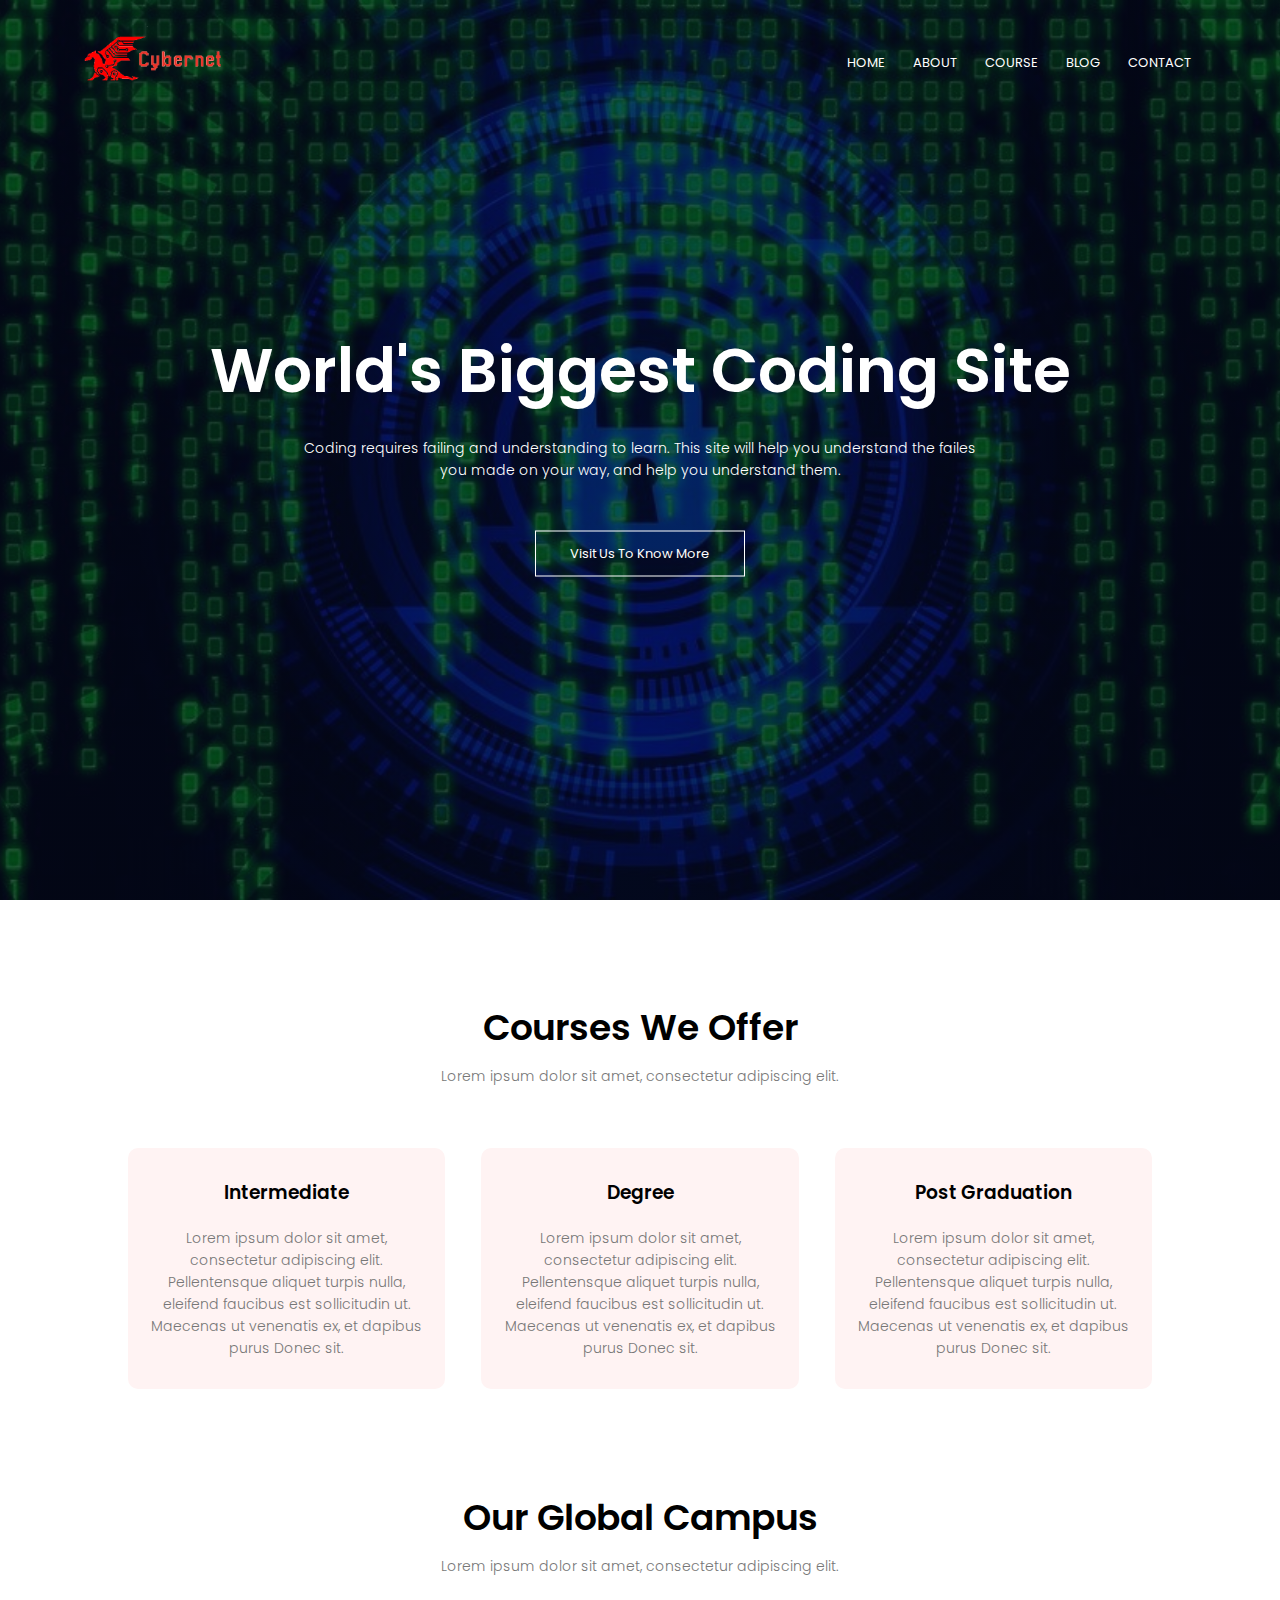
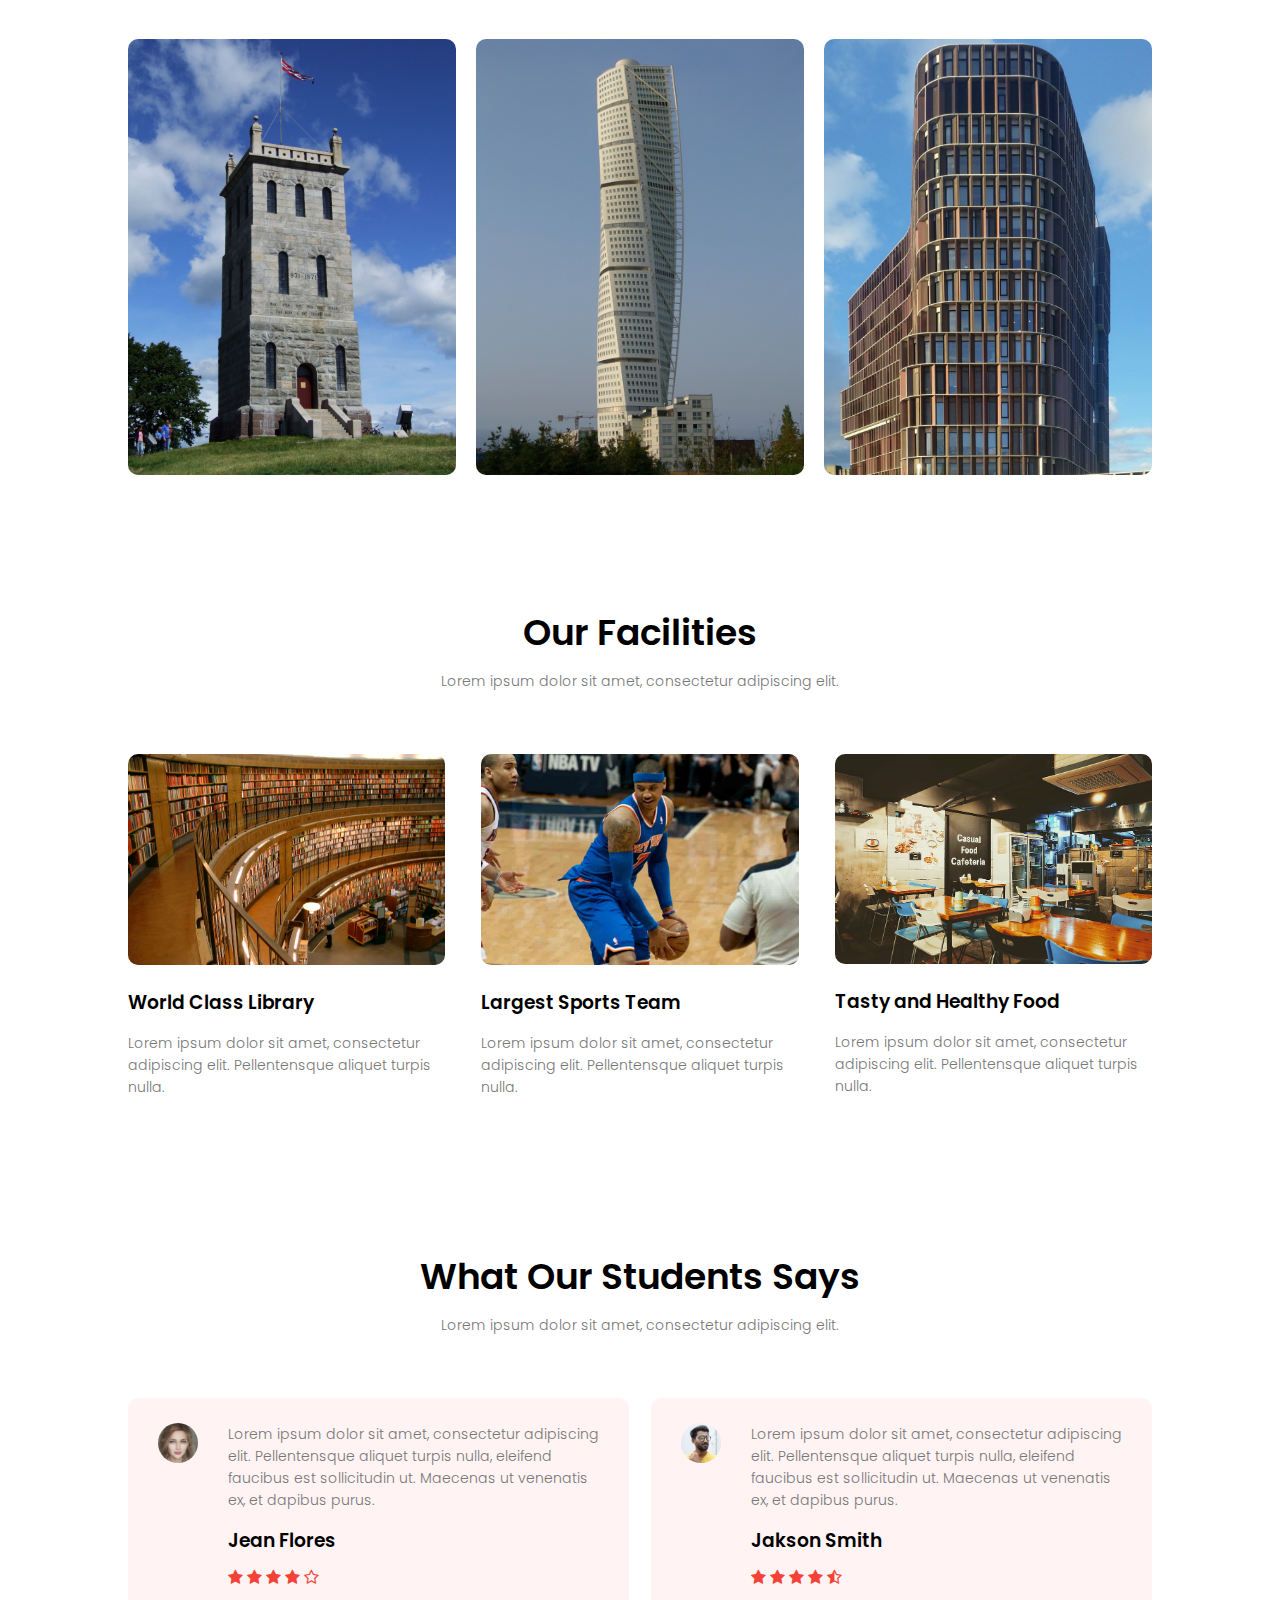
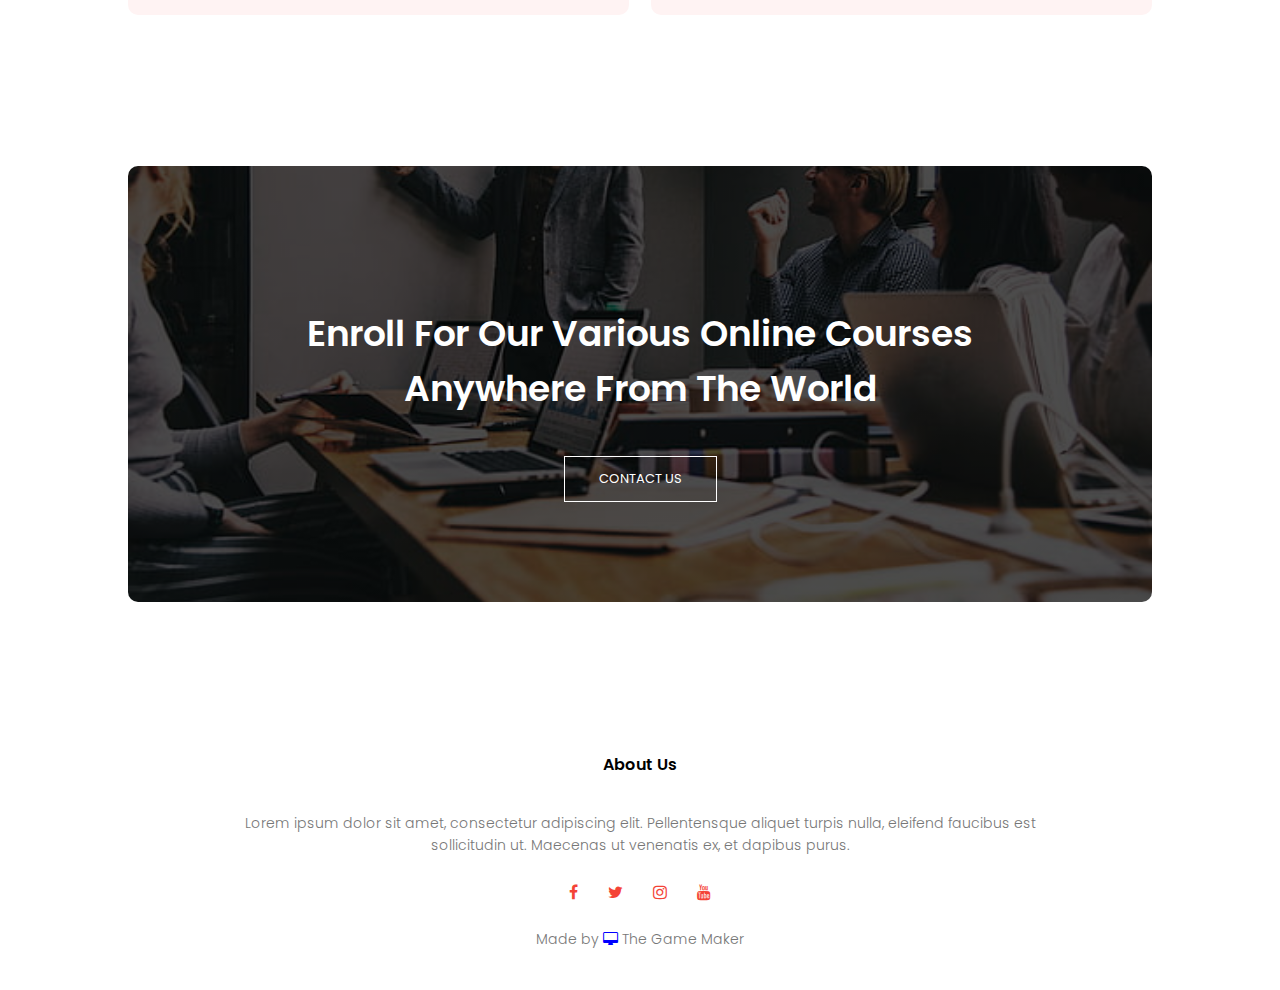
==== index.html @ de37dcbe "Fixes" ====
<!DOCTYPE html>
<html lang="en">

<head>
    <meta name="viewport" content="width=device-width, initial-scale">
    <title>Cybernet</title>
    <link rel="stylesheet" href="assets/style.css">
    <link rel="preconnect" href="https://fonts.googleapis.com">
    <link rel="preconnect" href="https://fonts.gstatic.com" crossorigin>
    <link href="https://fonts.googleapis.com/css2?family=Poppins:wght@100;200;300;400;600;700&display=swap"
        rel="stylesheet">
    <link rel="stylesheet" href="https://cdnjs.cloudflare.com/ajax/libs/font-awesome/4.7.0/css/font-awesome.min.css">

    <meta name="google-site-verification" content="vQoa-qwzJ4Zc7uTn6yufN2dGr791QMARdNW2H-4-LL0" />

    <link rel="shortcut icon" href="assets/pictures/dragon.png" type="image/x-icon">

    <meta charset="UTF-8">
    <meta name="keywords" content="HTML, CSS, Javascript">
    <meta name="author" content="xNoobplays123">
    <meta name="description"
        content="This is a Programming Website called Cybernet. This side is made by a tutorial, made by Easy Tutorials on Youtube">
</head>

<body>
    <div class="header">
        <nav>
            <a href="index.html"><img src="assets/pictures/cyberdragon.png" alt="Logo"></a>
            <div class="nav-links" id="navLinks">
                <i class="fa fa-times" onclick="hideMenu()"></i>
                <ul>
                    <li><a href="index.html">HOME</a></li>
                    <li><a href="about.html">ABOUT</a></li>
                    <li><a href="course.html">COURSE</a></li>
                    <li><a href="blog.html">BLOG</a></li>
                    <li><a href="contact.html">CONTACT</a></li>
                </ul>
            </div>
            <i class="fa fa-bars" onclick="showMenu()"></i>
        </nav>

        <div class="text-box">
            <h1>World's Biggest Coding Site</h1>
            <p>
                Coding requires failing and understanding to learn. This
                site will help you understand the failes <br> you made on your way, and
                help you understand them.
            </p>
            <a href="" class="hero-btn">Visit Us To Know More</a>
        </div>
    </div>

    <!---- Course  ---->

    <section class="course">
        <h1>Courses We Offer</h1>
        <p>Lorem ipsum dolor sit amet, consectetur adipiscing elit.</p>


        <div class="row">
            <div class="course-col">
                <h3>Intermediate</h3>
                <p>Lorem ipsum dolor sit amet, consectetur adipiscing elit.
                    Pellentensque aliquet turpis nulla, eleifend faucibus est
                    sollicitudin ut. Maecenas ut venenatis ex, et dapibus purus
                    Donec sit.</p>
            </div>
            <div class="course-col">
                <h3>Degree</h3>
                <p>Lorem ipsum dolor sit amet, consectetur adipiscing elit.
                    Pellentensque aliquet turpis nulla, eleifend faucibus est
                    sollicitudin ut. Maecenas ut venenatis ex, et dapibus purus
                    Donec sit.</p>
            </div>
            <div class="course-col">
                <h3>Post Graduation</h3>
                <p>Lorem ipsum dolor sit amet, consectetur adipiscing elit.
                    Pellentensque aliquet turpis nulla, eleifend faucibus est
                    sollicitudin ut. Maecenas ut venenatis ex, et dapibus purus
                    Donec sit.</p>
            </div>
        </div>
    </section>

    <!---- campus ---->

    <section class="campus">
        <h1>Our Global Campus</h1>
        <p>Lorem ipsum dolor sit amet, consectetur adipiscing elit.</p>

        <div class="row">
            <div class="campus-col">
                <img src="assets/pictures/norway_tower.png" alt="Tønsberg Fortress">
                <div class="layer">
                    <h3>NORWAY</h3>
                </div>
            </div>
            <div class="campus-col">
                <img src="assets/pictures/sweden_tower.jpg" alt="Turning Torso">
                <div class="layer">
                    <h3>SWEDEN</h3>
                </div>
            </div>
            <div class="campus-col">
                <img src="assets/pictures/denmark_tower.jpg" alt="High-Rise">
                <div class="layer">
                    <h3>DENMARK</h3>
                </div>
            </div>
        </div>

    </section>

    <!---- Facilities ---->

    <section class="facilities">
        <h1>Our Facilities</h1>
        <p>Lorem ipsum dolor sit amet, consectetur adipiscing elit.</p>

        <div class="row">
            <div class="facilities-col">
                <img src="assets/pictures/library.jpg" alt="A libary">
                <h3>World Class Library</h3>
                <p>Lorem ipsum dolor sit amet, consectetur adipiscing elit.
                    Pellentensque aliquet turpis nulla.</p>
            </div>
            <div class="facilities-col">
                <img src="assets/pictures/basketball.jpg" alt="Athletes playing basketball">
                <h3>Largest Sports Team</h3>
                <p>Lorem ipsum dolor sit amet, consectetur adipiscing elit.
                    Pellentensque aliquet turpis nulla.</p>
            </div>
            <div class="facilities-col">
                <img src="assets/pictures/cafeteria.jpg" alt="A cafeteria">
                <h3>Tasty and Healthy Food</h3>
                <p>Lorem ipsum dolor sit amet, consectetur adipiscing elit.
                    Pellentensque aliquet turpis nulla.</p>
            </div>
        </div>
    </section>

    <!---- Testimonials ---->

    <section class="testimonials">
        <h1>What Our Students Says</h1>
        <p>Lorem ipsum dolor sit amet, consectetur adipiscing elit.</p>

        <div class="row">
            <div class="testimonials-col">
                <img src="assets/pictures/user1.jpg" alt="A picture of Jean Flores">
                <div>
                    <p>Lorem ipsum dolor sit amet, consectetur adipiscing elit.
                        Pellentensque aliquet turpis nulla, eleifend faucibus est
                        sollicitudin ut. Maecenas ut venenatis ex, et dapibus purus.</p>
                    <h3>Jean Flores</h3>
                    <i class="fa fa-star"></i>
                    <i class="fa fa-star"></i>
                    <i class="fa fa-star"></i>
                    <i class="fa fa-star"></i>
                    <i class="fa fa-star-o"></i>
                </div>
            </div>
            <div class="testimonials-col">
                <img src="assets/pictures/user2.jpg" alt="A picture of Jakson Smith">
                <div>
                    <p>Lorem ipsum dolor sit amet, consectetur adipiscing elit.
                        Pellentensque aliquet turpis nulla, eleifend faucibus est
                        sollicitudin ut. Maecenas ut venenatis ex, et dapibus purus.</p>
                    <h3>Jakson Smith</h3>
                    <i class="fa fa-star"></i>
                    <i class="fa fa-star"></i>
                    <i class="fa fa-star"></i>
                    <i class="fa fa-star"></i>
                    <i class="fa fa-star-half-o"></i>
                </div>
            </div>
        </div>
    </section>

    <!---- Call To Action ---->

    <section class="cta">
        <h1>Enroll For Our Various Online Courses <br> Anywhere From The World</h1>
        <a href="" class="hero-btn">CONTACT US</a>
    </section>

    <!---- Footer ---->

    <section class="footer">
        <h4>About Us</h4>
        <p>Lorem ipsum dolor sit amet, consectetur adipiscing elit.
            Pellentensque aliquet turpis nulla, eleifend faucibus est <br>
            sollicitudin ut. Maecenas ut venenatis ex, et dapibus purus.</p>
        <div class="icons">
            <i class="fa fa-facebook"></i>
            <i class="fa fa-twitter"></i>
            <i class="fa fa-instagram"></i>
            <i class="fa fa-youtube"></i>
        </div>
        <p>Made by <i class="fa fa-desktop"></i> The Game Maker</p>
    </section>

    <!---- Javascript for Toggle Menu ---->
    <script>

        var navLinks = document.getElementById("navLinks");

        function showMenu() {
            navLinks.style.right = "0";
        }
        function hideMenu() {
            navLinks.style.right = "-200px";
        }

    </script>

</body>

</html>
---- assets/style.css ----
*{
    margin: 0;
    padding: 0;
    font-family: 'Poppins', sans-serif;
}
.header{
    min-height: 100vh;
    width: 100%;
    background-image: linear-gradient(rgba(4,9,30,0.7),rgba(4,9,30,0.7)),url(pictures/cybernetwork.jpg);
    background-position: center;
    background-size: cover;
    position: relative;
}

nav{
    display: flex;
    padding: 2% 6%;
    justify-content: space-between;
    align-items: center;
}
nav img {
    width: 150px;
}
.nav-links{
    flex: 1;
    text-align: right;
}
.nav-links ul li {
    list-style: none;
    display: inline-block;
    padding: 8px 12px;
    position: relative;
}
.nav-links ul li a{
    color: #fff;
    text-decoration: none;
    font-size: 13px;
}
.nav-links ul li::after{
    content: '';
    width: 0%;
    height: 2px;
    background: #f44336;
    display: block;
    margin: auto;
    transition: 0.5s;
}
.nav-links ul li:hover::after{
    width: 100%;
}
.text-box{
    width: 90%;
    color: #fff;
    position: absolute;
    top: 50%;
    left: 50%;
    transform: translate(-50%,-50%);
    text-align: center;
}
.text-box h1{
    font-size: 62px;
}
.text-box p{
    margin: 10px 0 40px;
    font-size: 14px;
    color: #fff;
}
.hero-btn{
    display: inline-block;
    text-decoration: none;
    color: #fff;
    border: 1px solid #fff;
    padding: 12px 34px;
    font-size: 13px;
    background: transparent;
    position: relative;
    cursor: pointer;
}
.hero-btn:hover{
    border: 1px solid #f44336;
    background: #f44336;
    transition: 1s;
}

nav .fa{
    display: none;
}

@media(max-width: 700px){
    .text-box h1{
        font-size: 20px;
    }
    .nav-links ul li{
        display: block;
    }
    .nav-links{
        position: fixed;
        background: #f44336;
        height: 100vh;
        width: 200px;
        top: 0;
        right: -200px;
        text-align: left;
        z-index: 2;
        transition: 1s;
    }
    nav .fa{
        display: block;
        color: #fff;
        margin: 10px;
        font-size: 22px;
        cursor: pointer;
    }
    .nav-links ul{
        padding: 30px;
    }
}

/*----- course -----*/

.course{
    width: 80%;
    margin: auto;
    text-align: center;
    padding-top: 100px;
}
h1{
    font-size: 36px;
    font-weight: 600;
}
p{
    color: #777;
    font-size: 14px;
    font-weight: 300;
    line-height: 22px;
    padding: 10px;
}

.row{
    margin-top: 5%;
    display: flex;
    justify-content: space-between;
}
.course-col{
    flex-basis: 31%;
    background: #fff3f3;
    border-radius: 10px;
    margin-bottom: 5%;
    padding: 20px 12px;
    box-sizing: border-box;
    transition: 0.5s;
}
h3{
    text-align: center;
    font-weight: 600;
    margin: 10px 0;
}
.course-col:hover{
    box-shadow: 0 0 20px 0px rgba(0,0,0,0.2);
}

@media(max-width: 700px) {
    .row{
        flex-direction: column;
    }
}

/* ------ campus ------ */

.campus{
    width: 80%;
    margin: auto;
    text-align: center;
    padding-top: 50px;
}
.campus-col{
    flex-basis: 32%;
    border-radius: 10px;
    margin-bottom: 30px;
    position: relative;
    overflow: hidden;
}
.campus-col img{
    width: 100%;
    display: block;
}
.layer{
    background: transparent;
    height: 100%;
    width: 100%;
    position: absolute;
    top: 0;
    left: 0;
    transition: 0.5s;
}
.layer:hover{
    background: rgba(226,0,0,0.7);
}
.layer h3{
    width: 100%;
    font-weight: 500;
    color: #fff;
    font-size: 26px;
    bottom: 0;
    left: 50%;
    transform: translateX(-50%);
    position: absolute;
    opacity: 0;
    transition: 0.5s;
}
.layer:hover h3{
    bottom: 49%;
    opacity: 1;
}

/* ------ facilities ------ */

.facilities{
    width: 80%;
    margin: auto;
    text-align: center;
    padding-top: 100px;
}
.facilities-col{
    flex-basis: 31%;
    border-radius: 10px;
    margin-bottom: 5%;
    text-align: left;
}
.facilities-col img{
    width: 100%;
    border-radius: 10px;
}
.facilities-col p{
    padding: 0;
}
.facilities-col h3{
    margin-top: 16px;
    margin-bottom: 15px;
    text-align: left;
}

/* ------ testimonials ------*/

.testimonials{
    width: 80%;
    margin: auto;
    padding-top: 100px;
    text-align: center;
}
.testimonials-col{
    flex-basis: 44%;
    border-radius: 10px;
    margin-bottom: 5%;
    text-align: left;
    background: #fff3f3;
    padding: 25px;
    cursor: pointer;
    display: flex;
}
.testimonials-col img{
    height: 40px;
    margin-left: 5px;
    margin-right: 30px;
    border-radius: 50%;
}
.testimonials-col p{
    padding: 0;
}
.testimonials-col h3{
    margin-top: 15px;
    text-align: left;
}
.testimonials-col .fa{
    color: #f44336 ;
}
@media(max-width: 700px){
    .testimonials-col img{
        margin-left: 0px;
        margin-right: 15px;
    }
}

/* ------ call to action ------*/

.cta{
    margin: 100px auto;
    width: 80%;
    background-image: linear-gradient(rgba(0,0,0,0.7),rgba(0,0,0,0.7)),url(pictures/banner.jpg);
    background-position: center;
    background-size: cover;
    border-radius: 10px;
    text-align: center;
    padding: 100px 0;
}

.cta h1{
    color: #fff;
    margin: 40px;
    padding: 0;
}

@media(max-width: 700px){
    .cta h1{
        font-size: 24px;
    }
}

/* ------ footer ------*/

.footer{
    width: 100%;
    text-align: center;
    padding: 30px 0;
}

.footer h4{
    margin-bottom: 25px;
    margin-top: 20px;
    font-weight: 600;
}
.icons .fa{
    color: #f44336;
    margin: 0 13px;
    cursor: pointer;
    padding: 18px 0;
}
.fa-desktop{
    color: blue;
}

/* ------ about us page ------*/

.sub-header{
    height: 50vh;
    width: 100%;
    background-image: linear-gradient(rgba(4,9,30,0.7),rgba(4,9,30,0.7)),url(pictures/internet.png);
    background-position: center;
    background-size: cover;
    text-align: center;
    color: #fff;
}
.sub-header h1{
    margin-top: 100px;
}

.about-us{
    width: 80%;
    margin: auto;
    padding-top: 80px;
    padding-bottom: 50px;
}

.about-col{
    flex-basis: 48%;
    padding: 30px 2px;
}
.about-col img{
    width: 100%;
}

.about-col h1{
    padding-top: 0;
}
.about-col p{
    padding: 15px 0 25px;
}
.red-btn{
    border: 1px solid #f44336;
    background: transparent;
    color: #f44336;

}
.red-btn:hover{
    color: #fff;
}

/* ------ blog-content ------*/

.blog-content{
    width: 80%;
    margin: auto;
    padding: 60px 0;
}
.blog-left{
    flex-basis: 65%;
}
.blog-left img{
    width: 100%;
}
.blog-left h2{
    color: #222;
    font-weight: 600;
    margin: 30px 0;
}
.blog-left p{
    color: #999;
    padding: 0;
}


.blog-right{
    flex-basis: 32%;
}
.blog-right h3{
    background: #f44336;
    color: #fff;
    padding: 7px 0;
    font-size: 16px;
    margin-bottom: 20px;
}
.blog-right div{
    display: flex;
    align-content: center;
    justify-content: space-between;
    color: #555;
    padding: 8px;
    box-sizing: border-box;
}

.comment-box{
    border: 1px solid #ccc;
    margin: 50px 0;
    padding: 10px 20px;
}
.comment-box h3{
    text-align: left;
}
.comment-form input, .comment-form textarea{
    width: 100%;
    padding: 10px;
    margin: 15px 0;
    box-sizing: border-box;
    border: none;
    outline: none;
    background: #f0f0f0;
}

.comment-form button{
    margin: 10px 0;
}

@media(max-width:700px){
    .sub-header h1{
        font-size: 24px;
    }
}

/*------ Contact Us Page ------*/

.location{
    width: 80%;
    margin: auto;
    padding: 80px 0;
}
.location iframe{
    width: 100%;
}
.contact-us{
    width: 80%;
    margin: auto;
}
.contact-col{
    flex-basis: 48%;
    margin-bottom: 30px;
}
.contact-col div{
    display: flex;
    align-items: center;
    margin-bottom: 40px;
}
.contact-col div .fa{
    font-size: 28px;
    color: #f44336;
    margin: 10px;
    margin-right: 30px;
}
.contact-col div p{
    padding: 0;
}
.contact-col div h5{
    font-size: 20px;
    margin-bottom: 5px;
    color: #555;
    font-weight: 400;
}
.contact-col input, .contact-col textarea{
    width: 100%;
    padding: 15px;
    margin-bottom: 17px;
    outline: none;
    border: 1px solid #ccc;
    box-sizing: border-box;
}
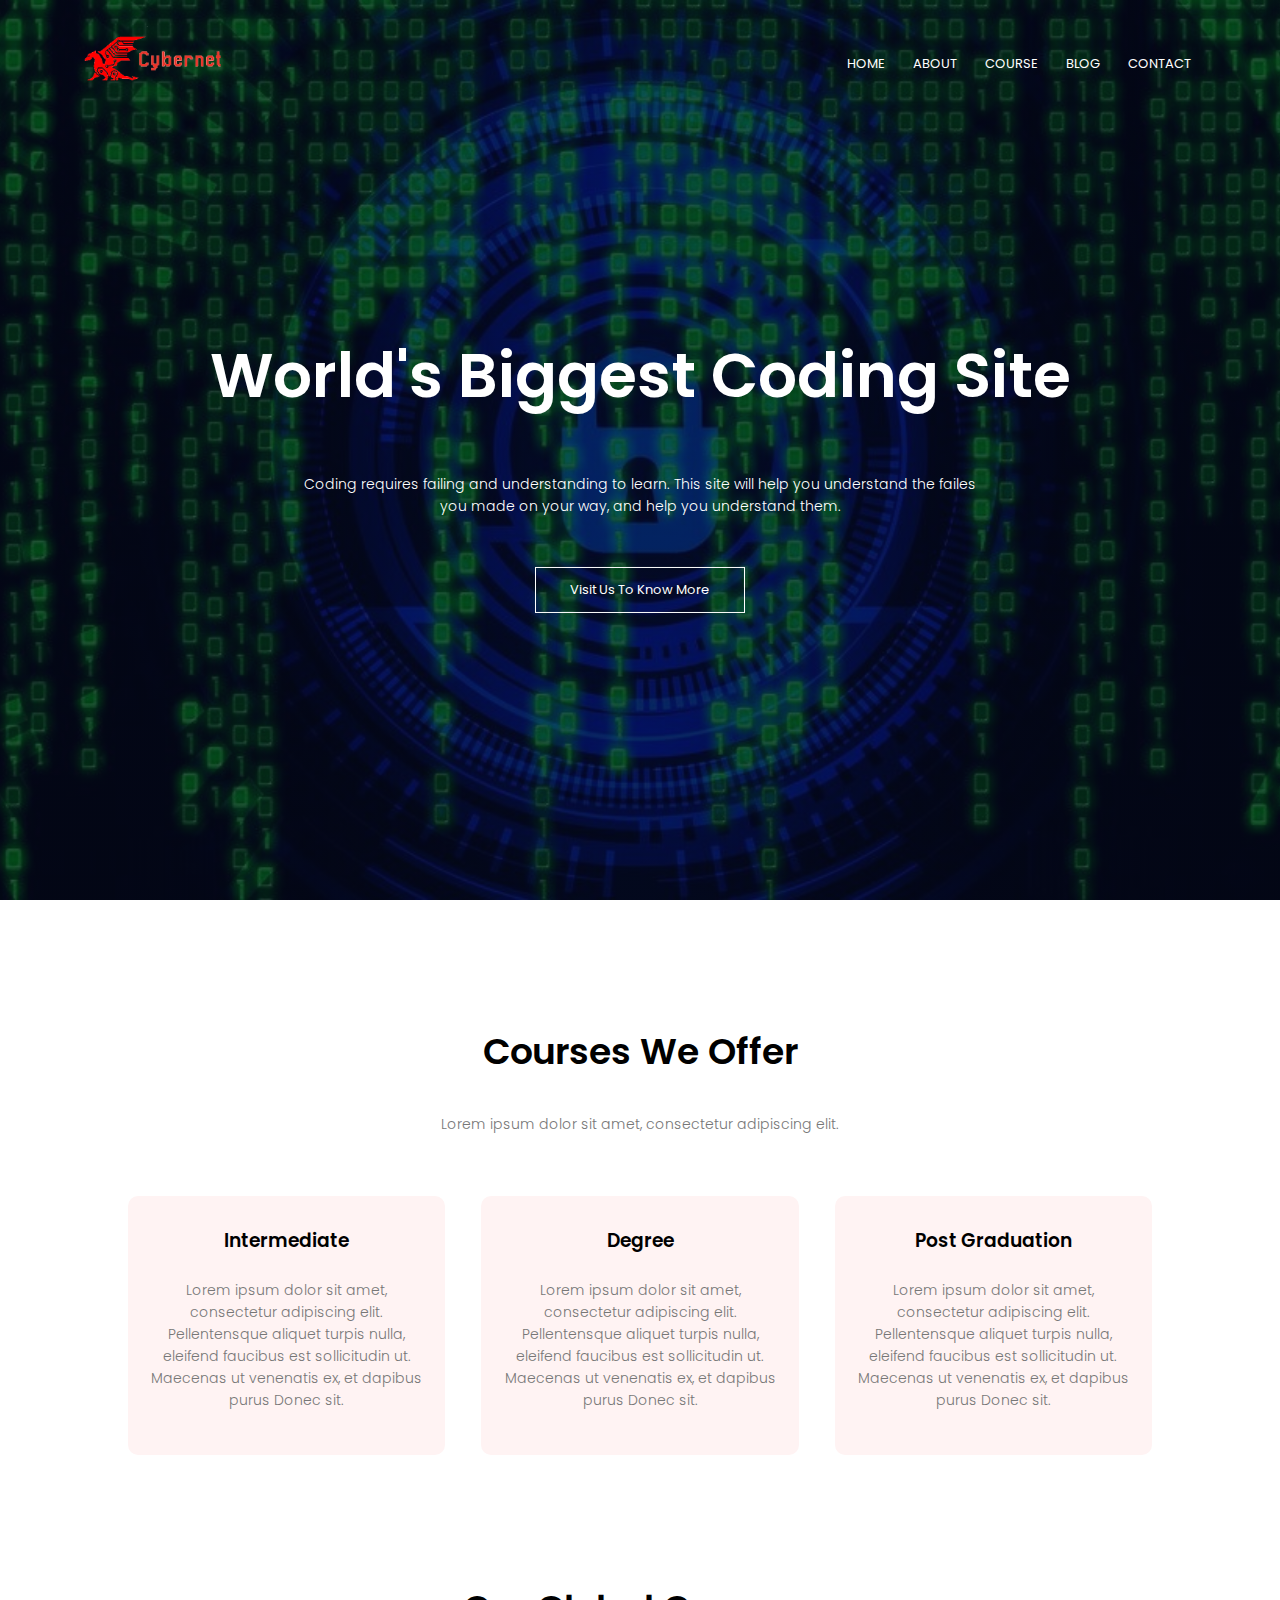
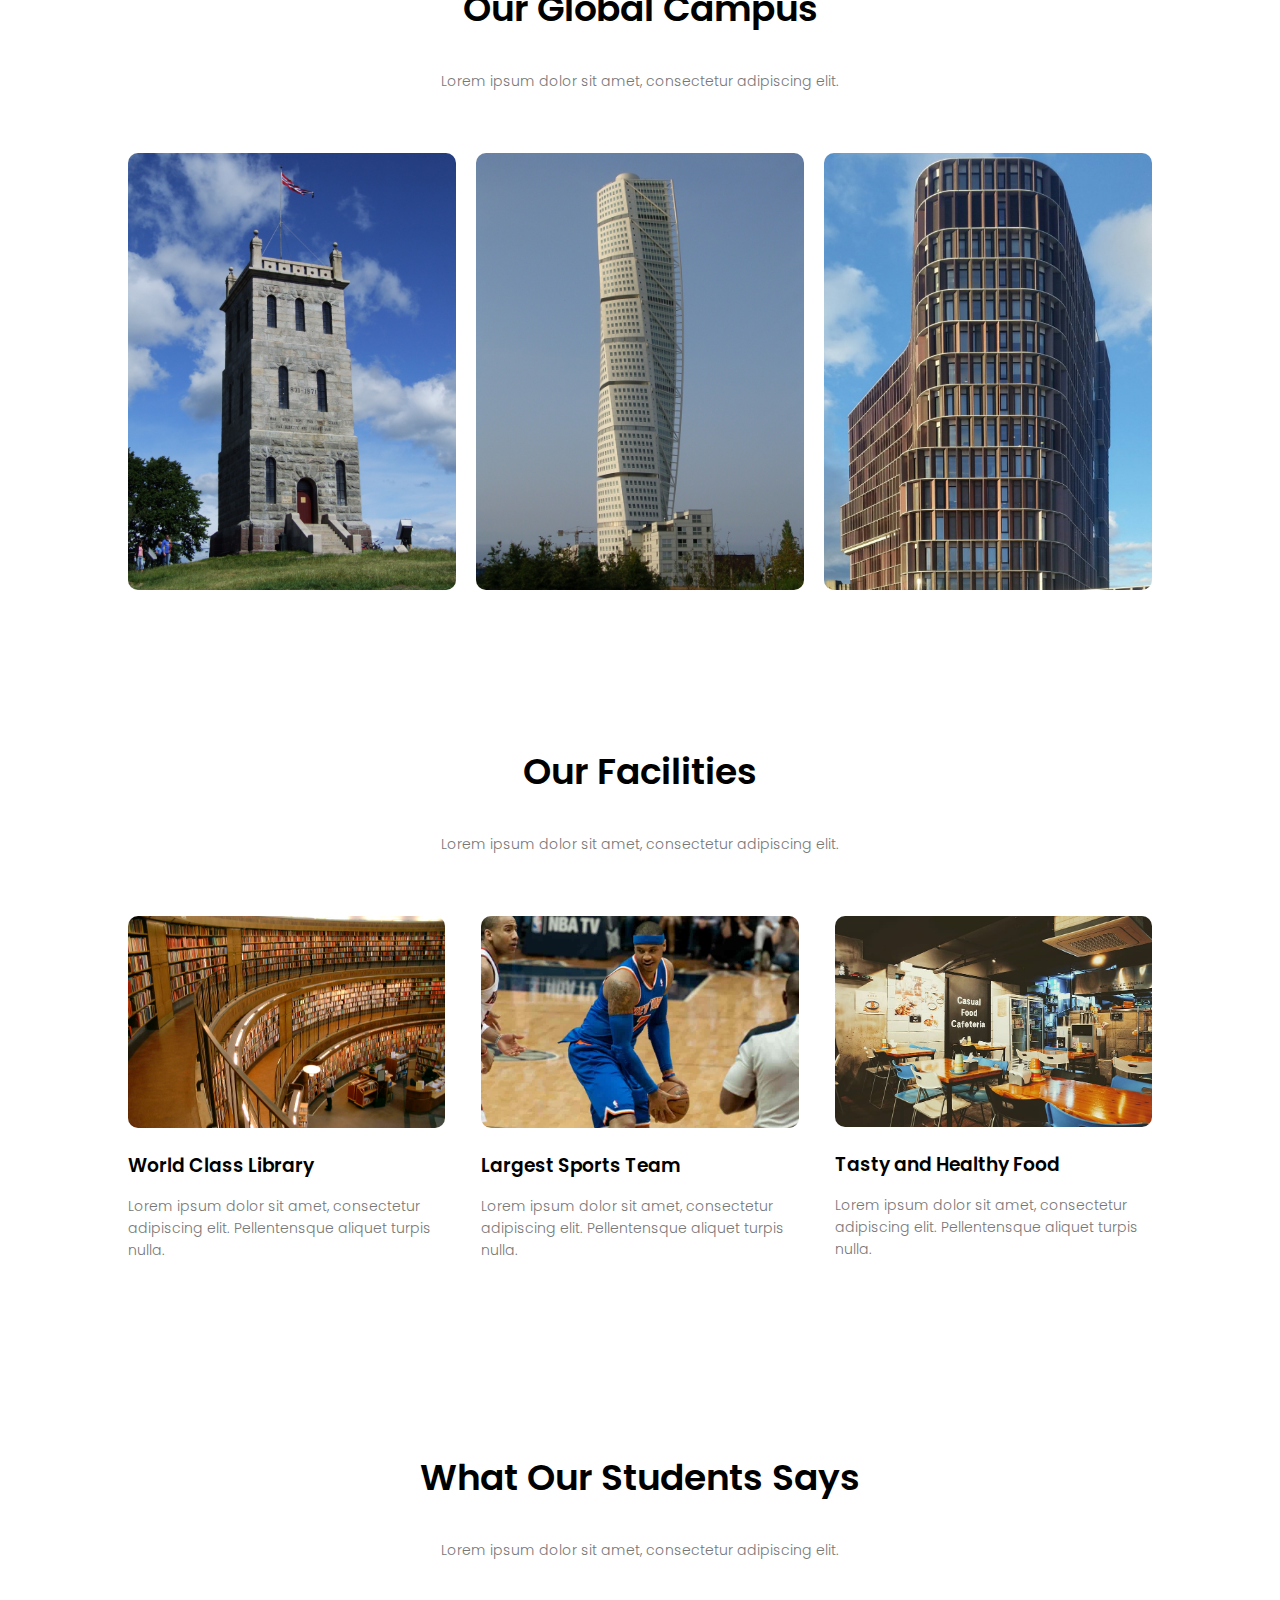
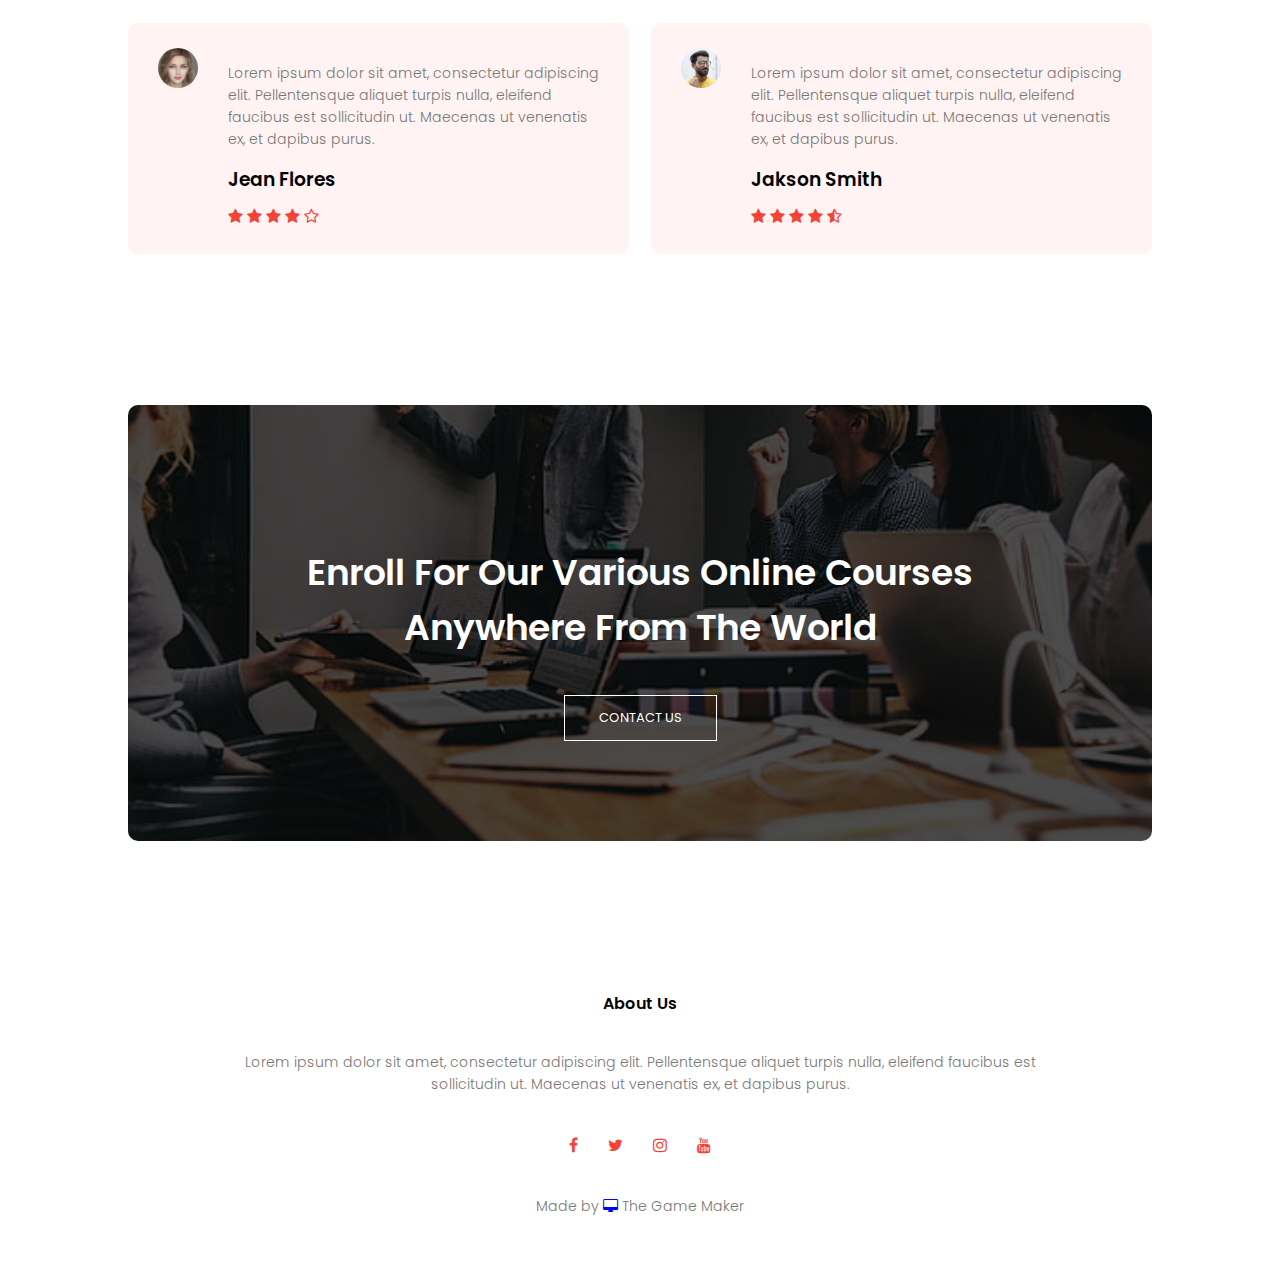
==== commit f51c9692: "Fixes" ====
--- a/index.html
+++ b/index.html
@@ -2,9 +2,12 @@
 <html lang="en">
 
 <head>
+    <meta charset="UTF-8">
     <meta name="viewport" content="width=device-width, initial-scale">
+
     <title>Cybernet</title>
     <link rel="stylesheet" href="assets/style.css">
+    
     <link rel="preconnect" href="https://fonts.googleapis.com">
     <link rel="preconnect" href="https://fonts.gstatic.com" crossorigin>
     <link href="https://fonts.googleapis.com/css2?family=Poppins:wght@100;200;300;400;600;700&display=swap"
@@ -50,7 +53,7 @@
         </div>
     </div>
 
-    <!---- Course  ---->
+    <!-- Course  -->
 
     <section class="course">
         <h1>Courses We Offer</h1>
@@ -82,7 +85,7 @@
         </div>
     </section>
 
-    <!---- campus ---->
+    <!-- campus -->
 
     <section class="campus">
         <h1>Our Global Campus</h1>
@@ -111,7 +114,7 @@
 
     </section>
 
-    <!---- Facilities ---->
+    <!-- Facilities -->
 
     <section class="facilities">
         <h1>Our Facilities</h1>
@@ -139,7 +142,7 @@
         </div>
     </section>
 
-    <!---- Testimonials ---->
+    <!-- Testimonials -->
 
     <section class="testimonials">
         <h1>What Our Students Says</h1>
@@ -177,14 +180,14 @@
         </div>
     </section>
 
-    <!---- Call To Action ---->
+    <!-- Call To Action -->
 
     <section class="cta">
         <h1>Enroll For Our Various Online Courses <br> Anywhere From The World</h1>
         <a href="" class="hero-btn">CONTACT US</a>
     </section>
 
-    <!---- Footer ---->
+    <!-- Footer -->
 
     <section class="footer">
         <h4>About Us</h4>
@@ -200,7 +203,7 @@
         <p>Made by <i class="fa fa-desktop"></i> The Game Maker</p>
     </section>
 
-    <!---- Javascript for Toggle Menu ---->
+    <!-- Javascript for Toggle Menu -->
     <script>
 
         var navLinks = document.getElementById("navLinks");
--- a/assets/style.css
+++ b/assets/style.css
@@ -1,9 +1,9 @@
-*{
+body {
     margin: 0;
     padding: 0;
     font-family: 'Poppins', sans-serif;
 }
-.header{
+.header{    
     min-height: 100vh;
     width: 100%;
     background-image: linear-gradient(rgba(4,9,30,0.7),rgba(4,9,30,0.7)),url(pictures/cybernetwork.jpg);
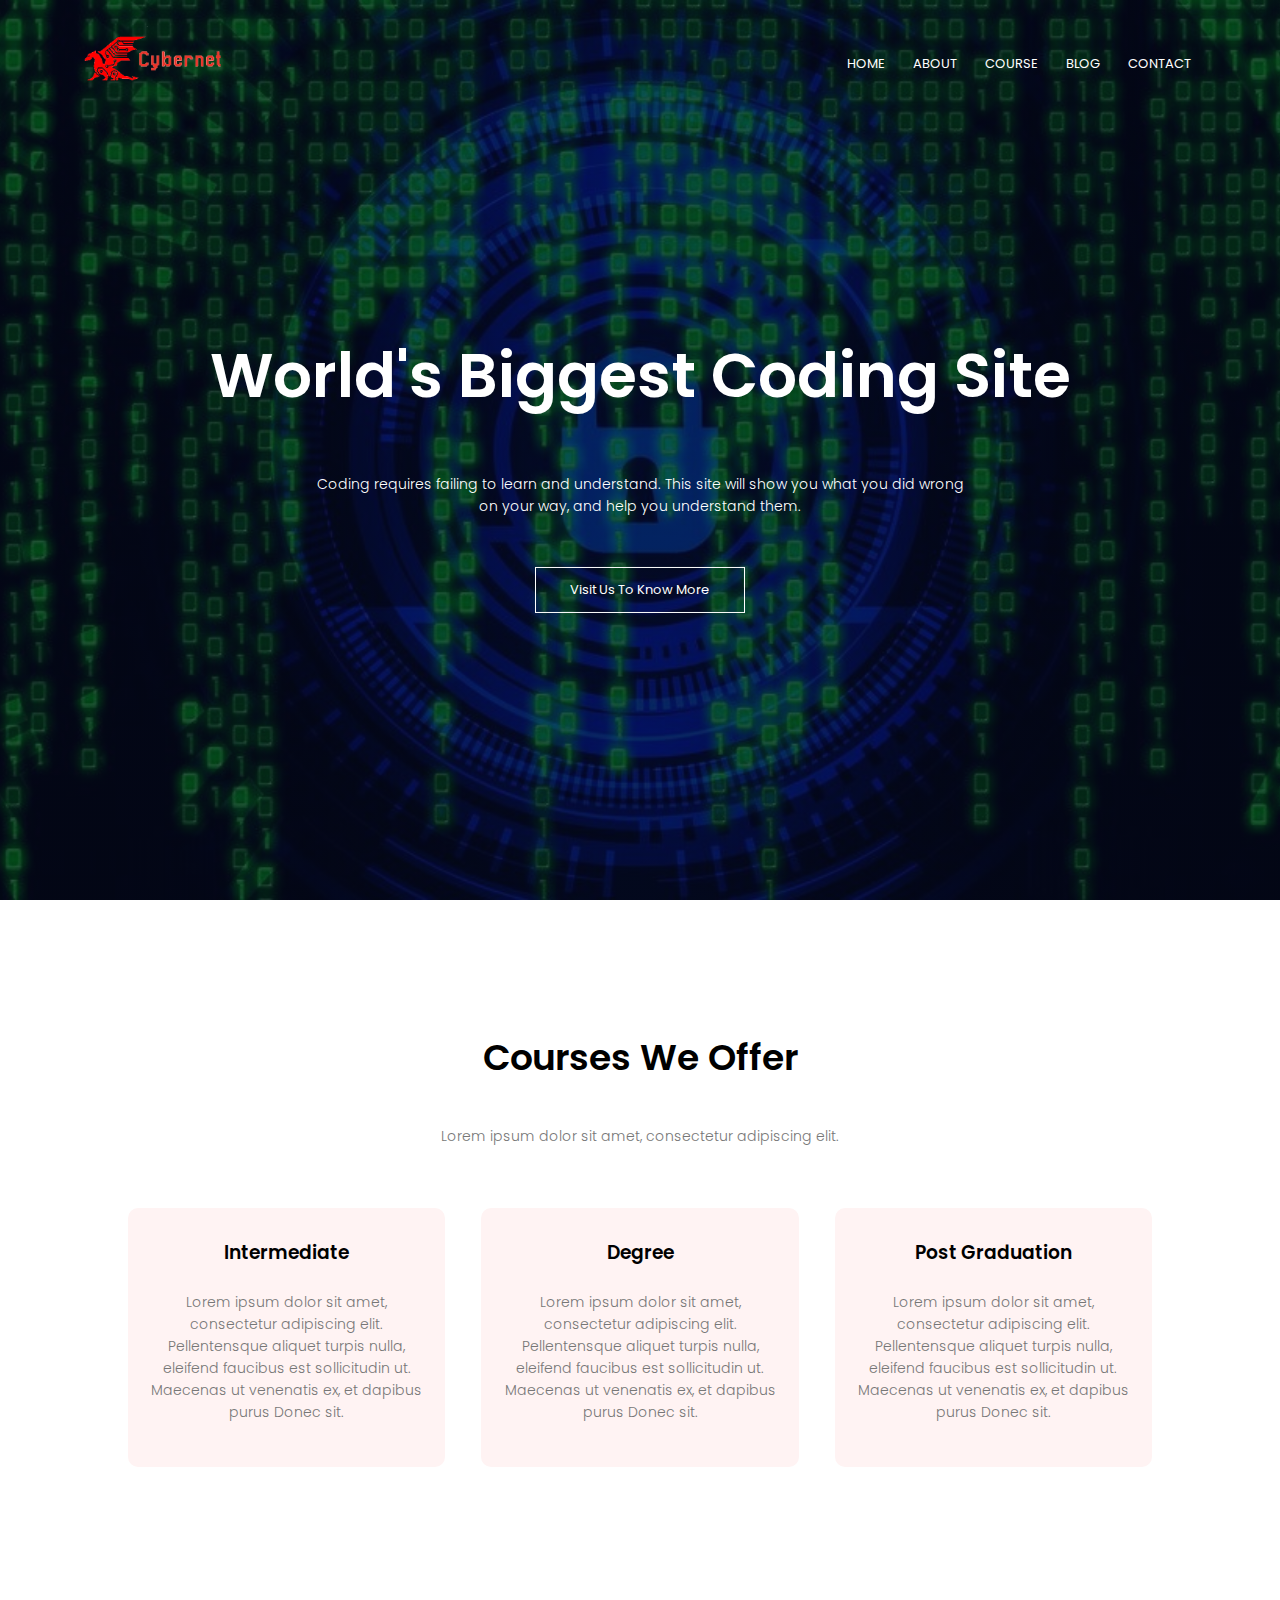
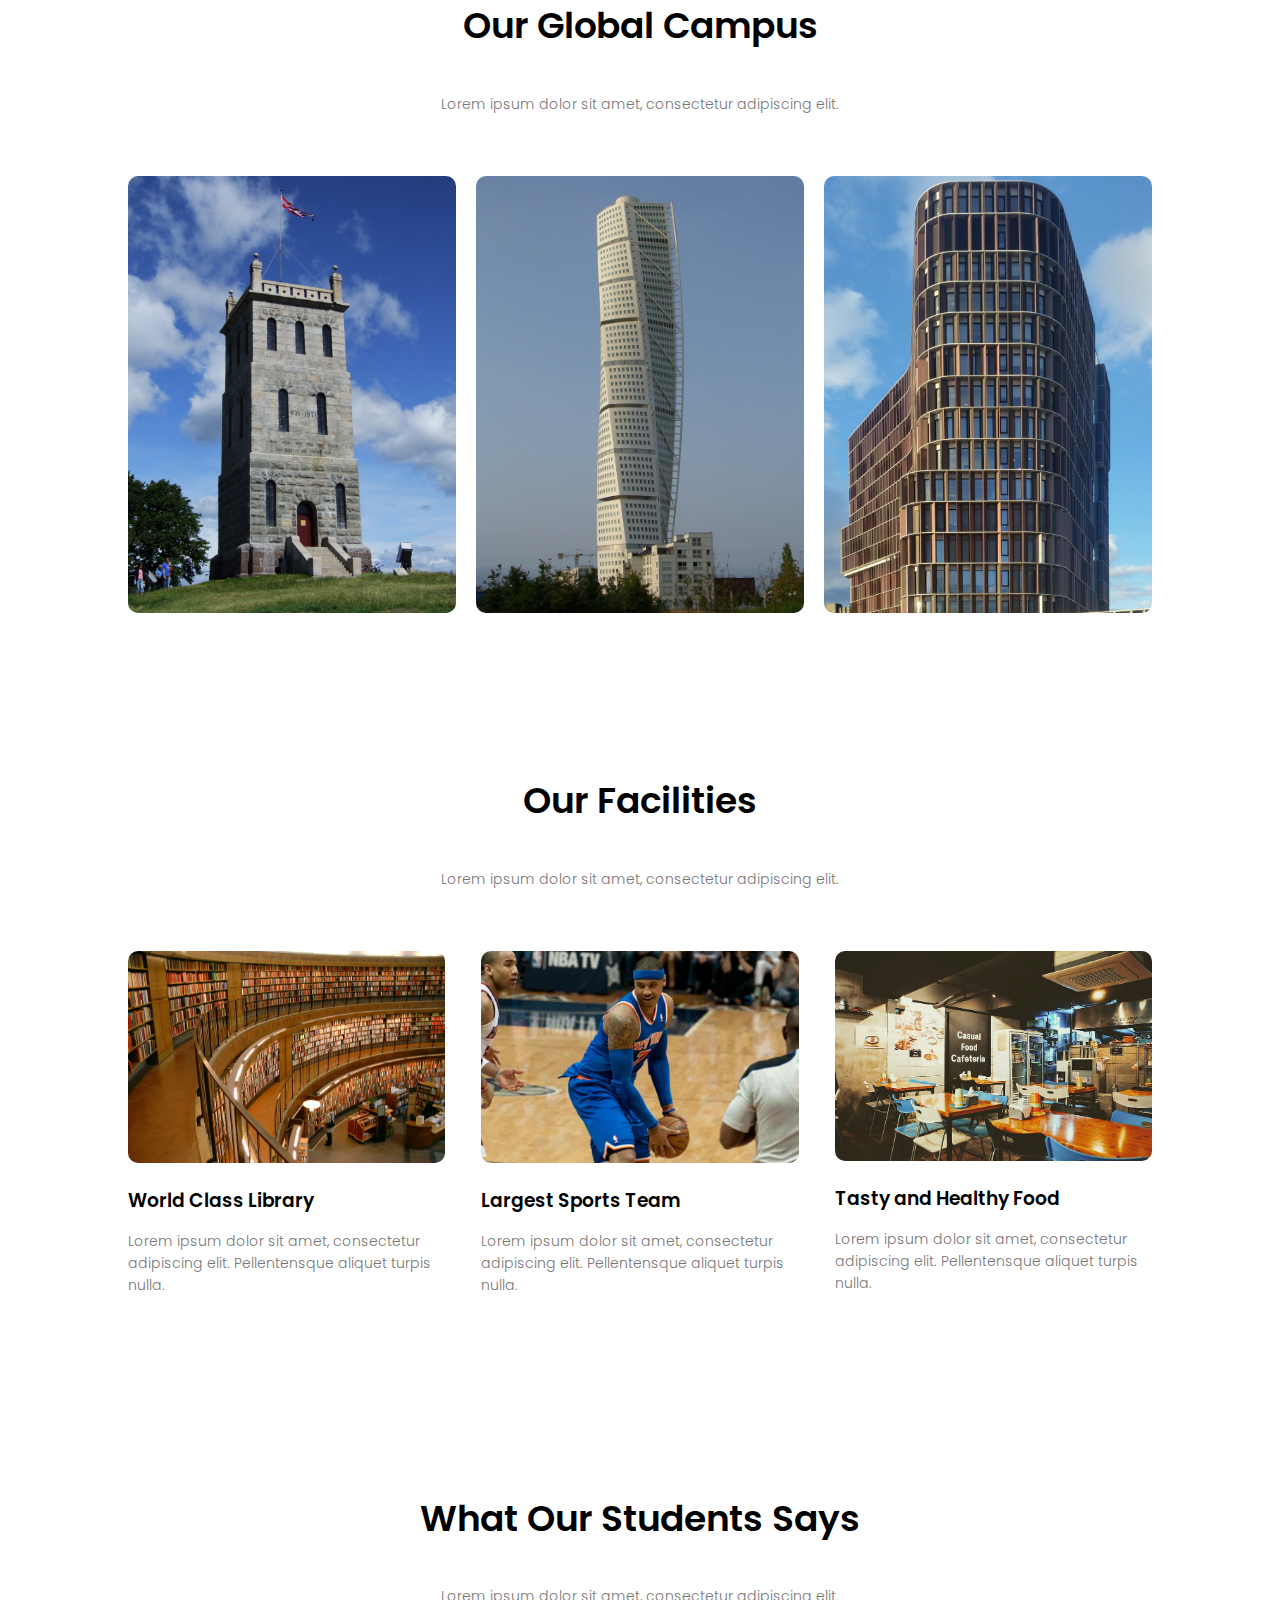
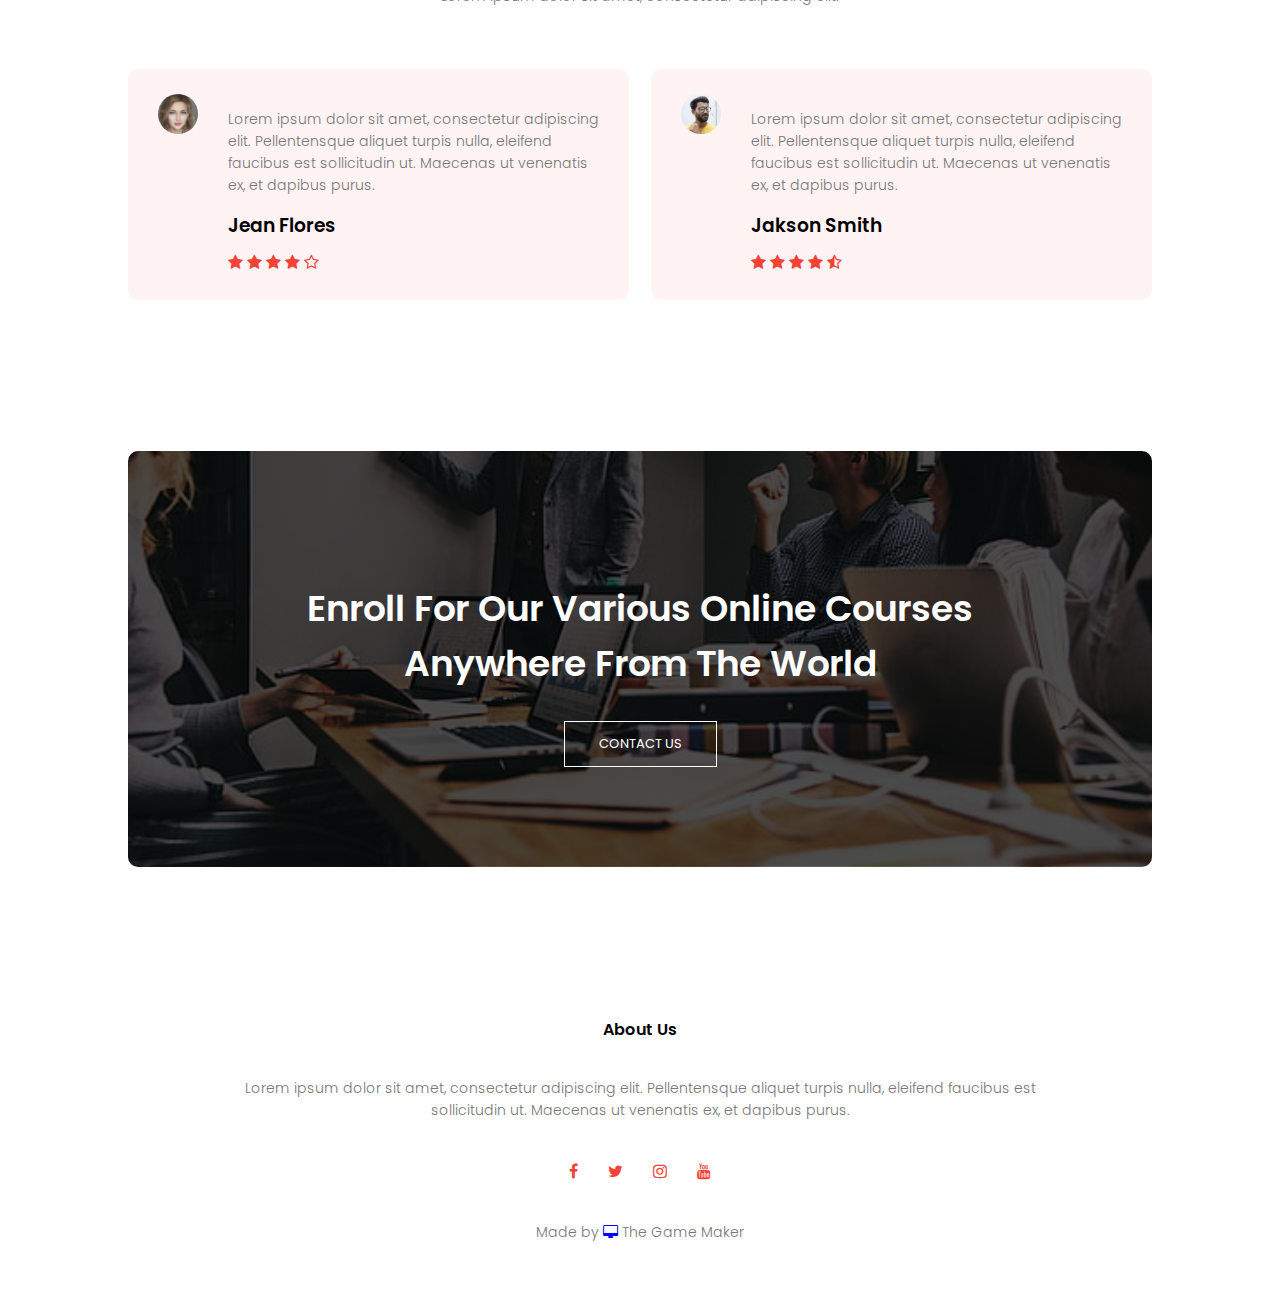
==== commit 3ca53a88: "Final changes before text" ====
--- a/index.html
+++ b/index.html
@@ -18,7 +18,6 @@
 
     <link rel="shortcut icon" href="assets/pictures/dragon.png" type="image/x-icon">
 
-    <meta charset="UTF-8">
     <meta name="keywords" content="HTML, CSS, Javascript">
     <meta name="author" content="xNoobplays123">
     <meta name="description"
@@ -45,8 +44,8 @@
         <div class="text-box">
             <h1>World's Biggest Coding Site</h1>
             <p>
-                Coding requires failing and understanding to learn. This
-                site will help you understand the failes <br> you made on your way, and
+                Coding requires failing to learn and understand. This
+                site will show you what you did wrong <br> on your way, and
                 help you understand them.
             </p>
             <a href="" class="hero-btn">Visit Us To Know More</a>
@@ -56,7 +55,7 @@
     <!-- Course  -->
 
     <section class="course">
-        <h1>Courses We Offer</h1>
+        <h2 class="titles">Courses We Offer</h2>
         <p>Lorem ipsum dolor sit amet, consectetur adipiscing elit.</p>
 
 
@@ -88,7 +87,7 @@
     <!-- campus -->
 
     <section class="campus">
-        <h1>Our Global Campus</h1>
+        <h2 class="titles">Our Global Campus</h2>
         <p>Lorem ipsum dolor sit amet, consectetur adipiscing elit.</p>
 
         <div class="row">
@@ -117,7 +116,7 @@
     <!-- Facilities -->
 
     <section class="facilities">
-        <h1>Our Facilities</h1>
+        <h2 class="titles">Our Facilities</h2>
         <p>Lorem ipsum dolor sit amet, consectetur adipiscing elit.</p>
 
         <div class="row">
@@ -145,7 +144,7 @@
     <!-- Testimonials -->
 
     <section class="testimonials">
-        <h1>What Our Students Says</h1>
+        <h2 class="titles">What Our Students Says</h2>
         <p>Lorem ipsum dolor sit amet, consectetur adipiscing elit.</p>
 
         <div class="row">
@@ -183,7 +182,7 @@
     <!-- Call To Action -->
 
     <section class="cta">
-        <h1>Enroll For Our Various Online Courses <br> Anywhere From The World</h1>
+        <h2 class="titles">Enroll For Our Various Online Courses <br> Anywhere From The World</h2>
         <a href="" class="hero-btn">CONTACT US</a>
     </section>
 
--- a/assets/style.css
+++ b/assets/style.css
@@ -3,40 +3,69 @@
     padding: 0;
     font-family: 'Poppins', sans-serif;
 }
-.header{    
+
+.header {
     min-height: 100vh;
     width: 100%;
-    background-image: linear-gradient(rgba(4,9,30,0.7),rgba(4,9,30,0.7)),url(pictures/cybernetwork.jpg);
+    background-image: linear-gradient(rgba(4, 9, 30, 0.7), rgba(4, 9, 30, 0.7)), url(pictures/cybernetwork.jpg);
     background-position: center;
     background-size: cover;
     position: relative;
 }
 
-nav{
+/* -- Fixing h1 errors --*/
+
+.titles {
+    font-size: 36px;
+    font-weight: 600;
+}
+
+.cta .titles {
+    color: white;
+}
+
+.title {
+    margin-top: 50px;
+    font-size: 36px;
+    font-weight: 600;
+}
+
+.facilities .title {
+    margin-top: 5px;
+}
+
+/* -- End --*/
+
+nav {
     display: flex;
     padding: 2% 6%;
     justify-content: space-between;
     align-items: center;
 }
+
 nav img {
     width: 150px;
 }
-.nav-links{
+
+.nav-links {
     flex: 1;
     text-align: right;
 }
+
 .nav-links ul li {
     list-style: none;
     display: inline-block;
     padding: 8px 12px;
     position: relative;
 }
-.nav-links ul li a{
+
+.nav-links ul li a {
     color: #fff;
     text-decoration: none;
     font-size: 13px;
 }
-.nav-links ul li::after{
+
+.nav-links ul li::after {
     content: '';
     width: 0%;
     height: 2px;
@@ -45,27 +74,32 @@
     margin: auto;
     transition: 0.5s;
 }
-.nav-links ul li:hover::after{
-    width: 100%;
-}
-.text-box{
+
+.nav-links ul li:hover::after {
+    width: 100%;
+}
+
+.text-box {
     width: 90%;
     color: #fff;
     position: absolute;
     top: 50%;
     left: 50%;
-    transform: translate(-50%,-50%);
-    text-align: center;
-}
-.text-box h1{
+    transform: translate(-50%, -50%);
+    text-align: center;
+}
+
+.text-box h1 {
     font-size: 62px;
 }
-.text-box p{
+
+.text-box p {
     margin: 10px 0 40px;
     font-size: 14px;
     color: #fff;
 }
-.hero-btn{
+
+.hero-btn {
     display: inline-block;
     text-decoration: none;
     color: #fff;
@@ -76,24 +110,27 @@
     position: relative;
     cursor: pointer;
 }
-.hero-btn:hover{
+
+.hero-btn:hover {
     border: 1px solid #f44336;
     background: #f44336;
     transition: 1s;
 }
 
-nav .fa{
+nav .fa {
     display: none;
 }
 
-@media(max-width: 700px){
-    .text-box h1{
+@media(max-width: 700px) {
+    .text-box h1 {
         font-size: 20px;
     }
-    .nav-links ul li{
+
+    .nav-links ul li {
         display: block;
     }
-    .nav-links{
+
+    .nav-links {
         position: fixed;
         background: #f44336;
         height: 100vh;
@@ -104,31 +141,34 @@
         z-index: 2;
         transition: 1s;
     }
-    nav .fa{
+
+    nav .fa {
         display: block;
         color: #fff;
         margin: 10px;
         font-size: 22px;
         cursor: pointer;
     }
-    .nav-links ul{
+
+    .nav-links ul {
         padding: 30px;
     }
 }
 
 /*----- course -----*/
-
-.course{
+.course {
     width: 80%;
     margin: auto;
     text-align: center;
     padding-top: 100px;
 }
-h1{
+
+h1 {
     font-size: 36px;
     font-weight: 600;
 }
-p{
+
+p {
     color: #777;
     font-size: 14px;
     font-weight: 300;
@@ -136,12 +176,13 @@
     padding: 10px;
 }
 
-.row{
+.row {
     margin-top: 5%;
     display: flex;
     justify-content: space-between;
 }
-.course-col{
+
+.course-col {
     flex-basis: 31%;
     background: #fff3f3;
     border-radius: 10px;
@@ -150,41 +191,46 @@
     box-sizing: border-box;
     transition: 0.5s;
 }
-h3{
+
+h3 {
     text-align: center;
     font-weight: 600;
     margin: 10px 0;
 }
-.course-col:hover{
-    box-shadow: 0 0 20px 0px rgba(0,0,0,0.2);
+
+.course-col:hover {
+    box-shadow: 0 0 20px 0px rgba(0, 0, 0, 0.2);
 }
 
 @media(max-width: 700px) {
-    .row{
+    .row {
         flex-direction: column;
     }
 }
 
 /* ------ campus ------ */
 
-.campus{
+.campus {
     width: 80%;
     margin: auto;
     text-align: center;
     padding-top: 50px;
 }
-.campus-col{
+
+.campus-col {
     flex-basis: 32%;
     border-radius: 10px;
     margin-bottom: 30px;
     position: relative;
     overflow: hidden;
 }
-.campus-col img{
+
+.campus-col img {
     width: 100%;
     display: block;
 }
-.layer{
+
+.layer {
     background: transparent;
     height: 100%;
     width: 100%;
@@ -193,10 +239,12 @@
     left: 0;
     transition: 0.5s;
 }
-.layer:hover{
-    background: rgba(226,0,0,0.7);
-}
-.layer h3{
+
+.layer:hover {
+    background: rgba(226, 0, 0, 0.7);
+}
+
+.layer h3 {
     width: 100%;
     font-weight: 500;
     color: #fff;
@@ -208,33 +256,38 @@
     opacity: 0;
     transition: 0.5s;
 }
-.layer:hover h3{
+
+.layer:hover h3 {
     bottom: 49%;
     opacity: 1;
 }
 
 /* ------ facilities ------ */
 
-.facilities{
+.facilities {
     width: 80%;
     margin: auto;
     text-align: center;
     padding-top: 100px;
 }
-.facilities-col{
+
+.facilities-col {
     flex-basis: 31%;
     border-radius: 10px;
     margin-bottom: 5%;
     text-align: left;
 }
-.facilities-col img{
+
+.facilities-col img {
     width: 100%;
     border-radius: 10px;
 }
-.facilities-col p{
+
+.facilities-col p {
     padding: 0;
 }
-.facilities-col h3{
+
+.facilities-col h3 {
     margin-top: 16px;
     margin-bottom: 15px;
     text-align: left;
@@ -242,13 +295,14 @@
 
 /* ------ testimonials ------*/
 
-.testimonials{
+.testimonials {
     width: 80%;
     margin: auto;
     padding-top: 100px;
     text-align: center;
 }
-.testimonials-col{
+
+.testimonials-col {
     flex-basis: 44%;
     border-radius: 10px;
     margin-bottom: 5%;
@@ -258,24 +312,29 @@
     cursor: pointer;
     display: flex;
 }
-.testimonials-col img{
+
+.testimonials-col img {
     height: 40px;
     margin-left: 5px;
     margin-right: 30px;
     border-radius: 50%;
 }
-.testimonials-col p{
+
+.testimonials-col p {
     padding: 0;
 }
-.testimonials-col h3{
+
+.testimonials-col h3 {
     margin-top: 15px;
     text-align: left;
 }
-.testimonials-col .fa{
-    color: #f44336 ;
-}
-@media(max-width: 700px){
-    .testimonials-col img{
+
+.testimonials-col .fa {
+    color: #f44336;
+}
+
+@media(max-width: 700px) {
+    .testimonials-col img {
         margin-left: 0px;
         margin-right: 15px;
     }
@@ -283,10 +342,10 @@
 
 /* ------ call to action ------*/
 
-.cta{
+.cta {
     margin: 100px auto;
     width: 80%;
-    background-image: linear-gradient(rgba(0,0,0,0.7),rgba(0,0,0,0.7)),url(pictures/banner.jpg);
+    background-image: linear-gradient(rgba(0, 0, 0, 0.7), rgba(0, 0, 0, 0.7)), url(pictures/banner.jpg);
     background-position: center;
     background-size: cover;
     border-radius: 10px;
@@ -294,122 +353,135 @@
     padding: 100px 0;
 }
 
-.cta h1{
+.cta h1 {
     color: #fff;
     margin: 40px;
     padding: 0;
 }
 
-@media(max-width: 700px){
-    .cta h1{
+@media(max-width: 700px) {
+    .cta h1 {
         font-size: 24px;
     }
 }
 
 /* ------ footer ------*/
 
-.footer{
+.footer {
     width: 100%;
     text-align: center;
     padding: 30px 0;
 }
 
-.footer h4{
+.footer h4 {
     margin-bottom: 25px;
     margin-top: 20px;
     font-weight: 600;
 }
-.icons .fa{
+
+.icons .fa {
     color: #f44336;
     margin: 0 13px;
     cursor: pointer;
     padding: 18px 0;
 }
-.fa-desktop{
+
+.fa-desktop {
     color: blue;
 }
 
 /* ------ about us page ------*/
 
-.sub-header{
+.sub-header {
     height: 50vh;
     width: 100%;
-    background-image: linear-gradient(rgba(4,9,30,0.7),rgba(4,9,30,0.7)),url(pictures/internet.png);
+    background-image: linear-gradient(rgba(4, 9, 30, 0.7), rgba(4, 9, 30, 0.7)), url(pictures/internet.png);
     background-position: center;
     background-size: cover;
     text-align: center;
     color: #fff;
 }
-.sub-header h1{
+
+.sub-header h1 {
     margin-top: 100px;
 }
 
-.about-us{
+.about-us {
     width: 80%;
     margin: auto;
     padding-top: 80px;
     padding-bottom: 50px;
 }
 
-.about-col{
+.about-col {
     flex-basis: 48%;
     padding: 30px 2px;
 }
-.about-col img{
-    width: 100%;
-}
-
-.about-col h1{
+
+.about-col img {
+    width: 100%;
+}
+
+.about-col h1 {
     padding-top: 0;
 }
-.about-col p{
+
+.about-col p {
     padding: 15px 0 25px;
 }
-.red-btn{
+
+.red-btn {
     border: 1px solid #f44336;
     background: transparent;
     color: #f44336;
 
 }
-.red-btn:hover{
+
+.red-btn:hover {
     color: #fff;
 }
 
 /* ------ blog-content ------*/
 
-.blog-content{
+.blog-content {
     width: 80%;
     margin: auto;
     padding: 60px 0;
 }
-.blog-left{
+
+.blog-left {
     flex-basis: 65%;
 }
-.blog-left img{
-    width: 100%;
-}
-.blog-left h2{
+
+.blog-left img {
+    width: 100%;
+}
+
+.blog-left h2 {
     color: #222;
     font-weight: 600;
     margin: 30px 0;
 }
-.blog-left p{
+
+.blog-left p {
     color: #999;
     padding: 0;
 }
 
 
-.blog-right{
+.blog-right {
     flex-basis: 32%;
 }
-.blog-right h3{
+
+.blog-right h3 {
     background: #f44336;
     color: #fff;
     padding: 7px 0;
     font-size: 16px;
     margin-bottom: 20px;
 }
-.blog-right div{
+
+.blog-right div {
     display: flex;
     align-content: center;
     justify-content: space-between;
@@ -418,15 +490,18 @@
     box-sizing: border-box;
 }
 
-.comment-box{
+.comment-box {
     border: 1px solid #ccc;
     margin: 50px 0;
     padding: 10px 20px;
 }
-.comment-box h3{
+
+.comment-box h3 {
     text-align: left;
 }
-.comment-form input, .comment-form textarea{
+
+.comment-form input,
+.comment-form textarea {
     width: 100%;
     padding: 10px;
     margin: 15px 0;
@@ -436,55 +511,63 @@
     background: #f0f0f0;
 }
 
-.comment-form button{
+.comment-form button {
     margin: 10px 0;
 }
 
-@media(max-width:700px){
-    .sub-header h1{
+@media(max-width:700px) {
+    .sub-header h1 {
         font-size: 24px;
     }
 }
 
 /*------ Contact Us Page ------*/
 
-.location{
-    width: 80%;
-    margin: auto;
-    padding: 80px 0;
-}
-.location iframe{
-    width: 100%;
-}
-.contact-us{
-    width: 80%;
-    margin: auto;
-}
-.contact-col{
+.location {
+    width: 80%;
+    margin: auto;
+    padding: 60px 0;
+}
+
+.location iframe {
+    width: 100%;
+}
+
+.contact-us {
+    width: 80%;
+    margin: auto;
+}
+
+.contact-col {
     flex-basis: 48%;
     margin-bottom: 30px;
 }
-.contact-col div{
-    display: flex;
+
+.contact-col div {
     align-items: center;
-    margin-bottom: 40px;
-}
-.contact-col div .fa{
+    margin-bottom: 20px;
+    display: inline-table;
+}
+
+.contact-col div .fa {
     font-size: 28px;
     color: #f44336;
     margin: 10px;
-    margin-right: 30px;
-}
-.contact-col div p{
+}
+
+.contact-col div p {
     padding: 0;
 }
-.contact-col div h5{
+
+.contact-col div h5 {
     font-size: 20px;
     margin-bottom: 5px;
     color: #555;
     font-weight: 400;
 }
-.contact-col input, .contact-col textarea{
+
+.contact-col input,
+.contact-col textarea {
     width: 100%;
     padding: 15px;
     margin-bottom: 17px;
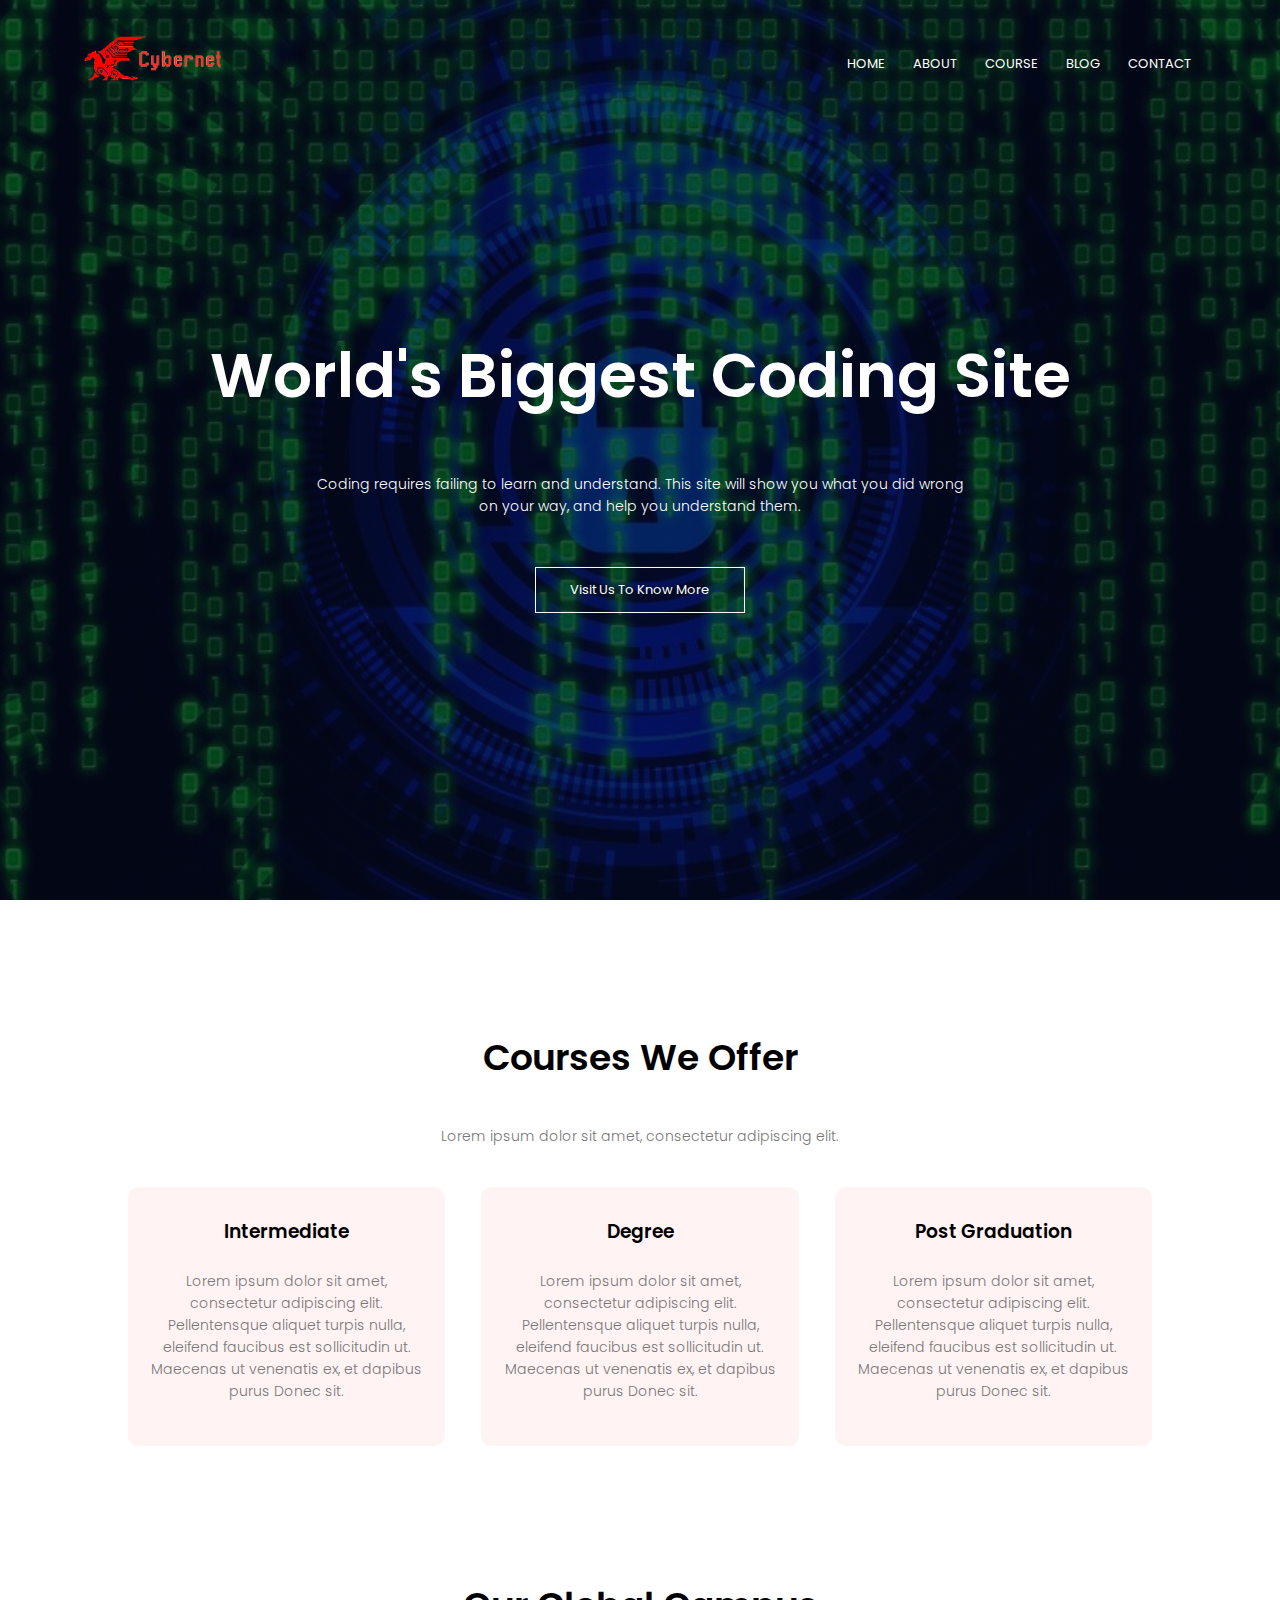
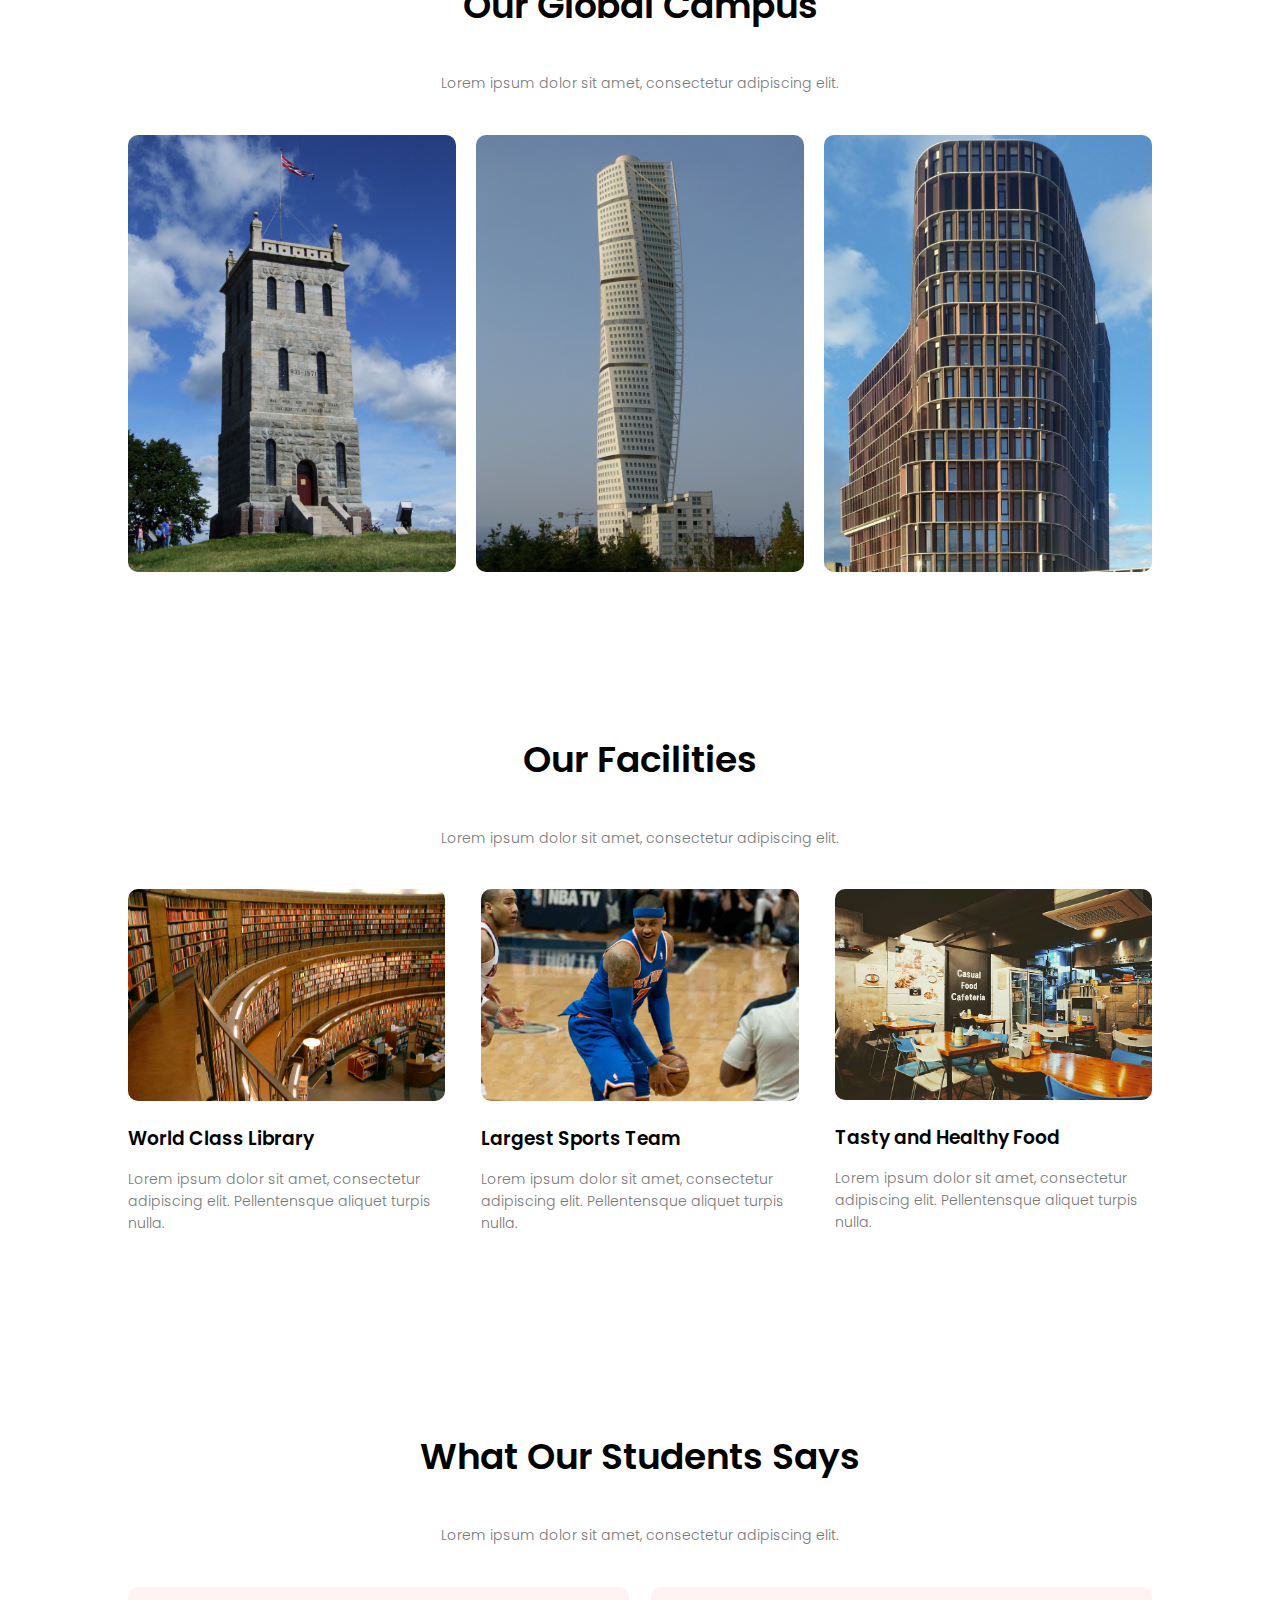
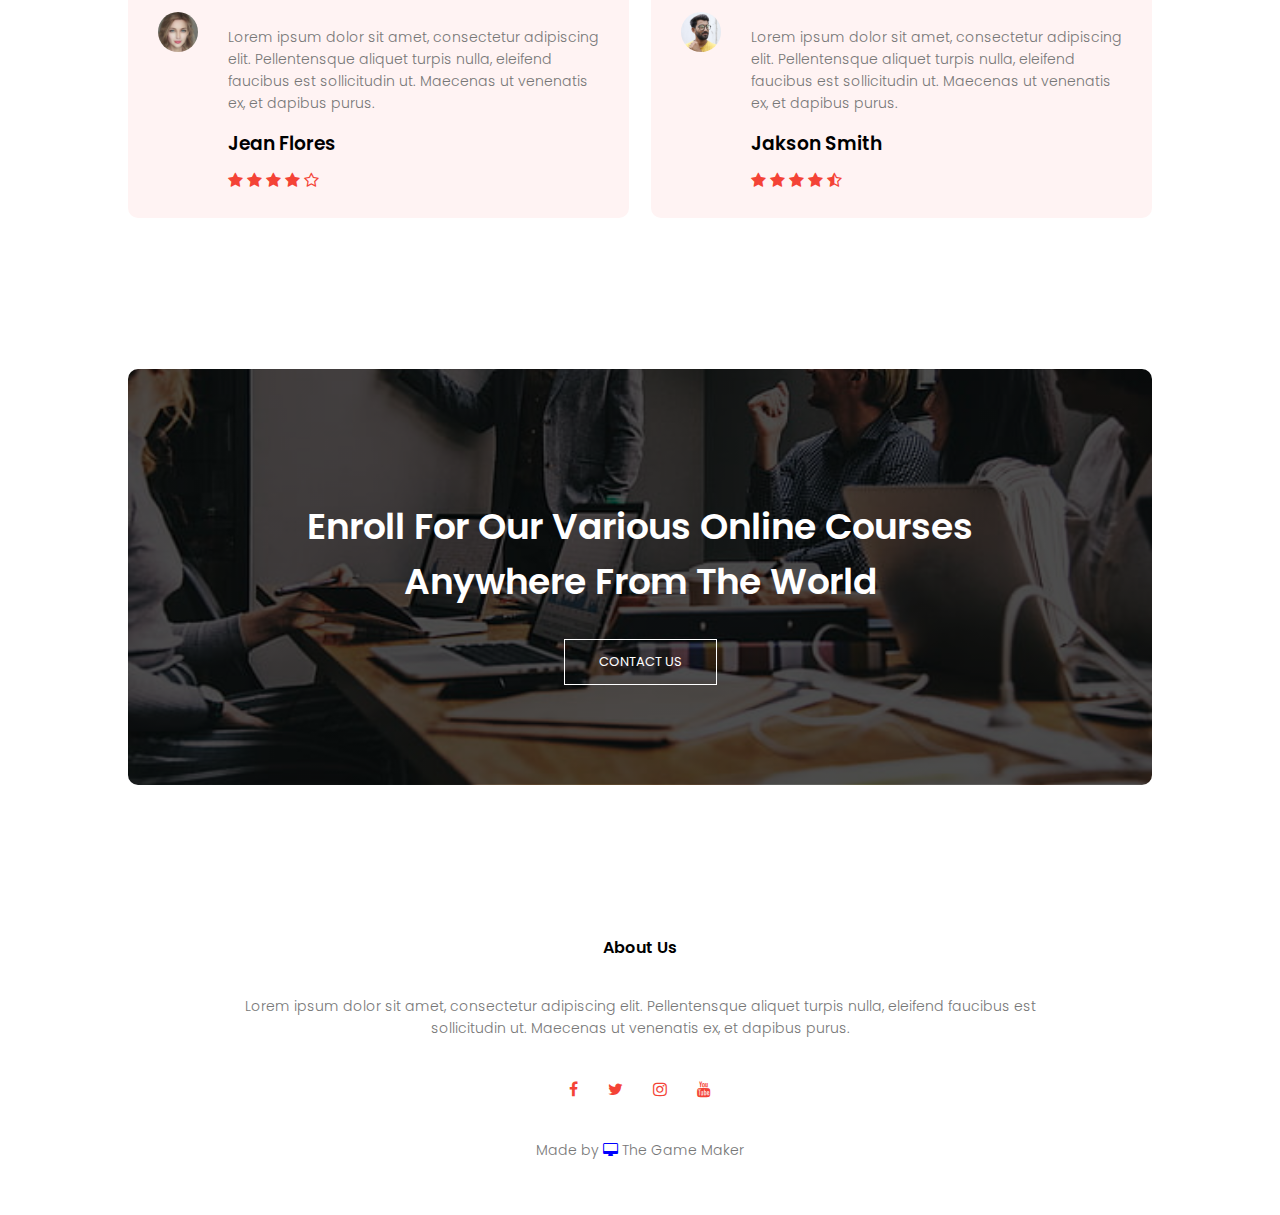
==== commit f5f55f06: "Fixes in contact" ====
--- a/index.html
+++ b/index.html
@@ -183,7 +183,7 @@
 
     <section class="cta">
         <h2 class="titles">Enroll For Our Various Online Courses <br> Anywhere From The World</h2>
-        <a href="" class="hero-btn">CONTACT US</a>
+        <a href="contact.html" class="hero-btn">CONTACT US</a>
     </section>
 
     <!-- Footer -->
--- a/assets/style.css
+++ b/assets/style.css
@@ -25,9 +25,12 @@
 }
 
 .title {
-    margin-top: 50px;
     font-size: 36px;
     font-weight: 600;
+}
+
+.sub-header .title {
+    margin-top: 100px;
 }
 
 .facilities .title {
@@ -177,7 +180,7 @@
 }
 
 .row {
-    margin-top: 5%;
+    margin-top: 3%;
     display: flex;
     justify-content: space-between;
 }
@@ -547,12 +550,15 @@
     align-items: center;
     margin-bottom: 20px;
     display: inline-table;
+    padding-right: 46px;
+    padding-left: 10px;
 }
 
 .contact-col div .fa {
     font-size: 28px;
     color: #f44336;
     margin: 10px;
+    padding-left: 30px;
 }
 
 .contact-col div p {
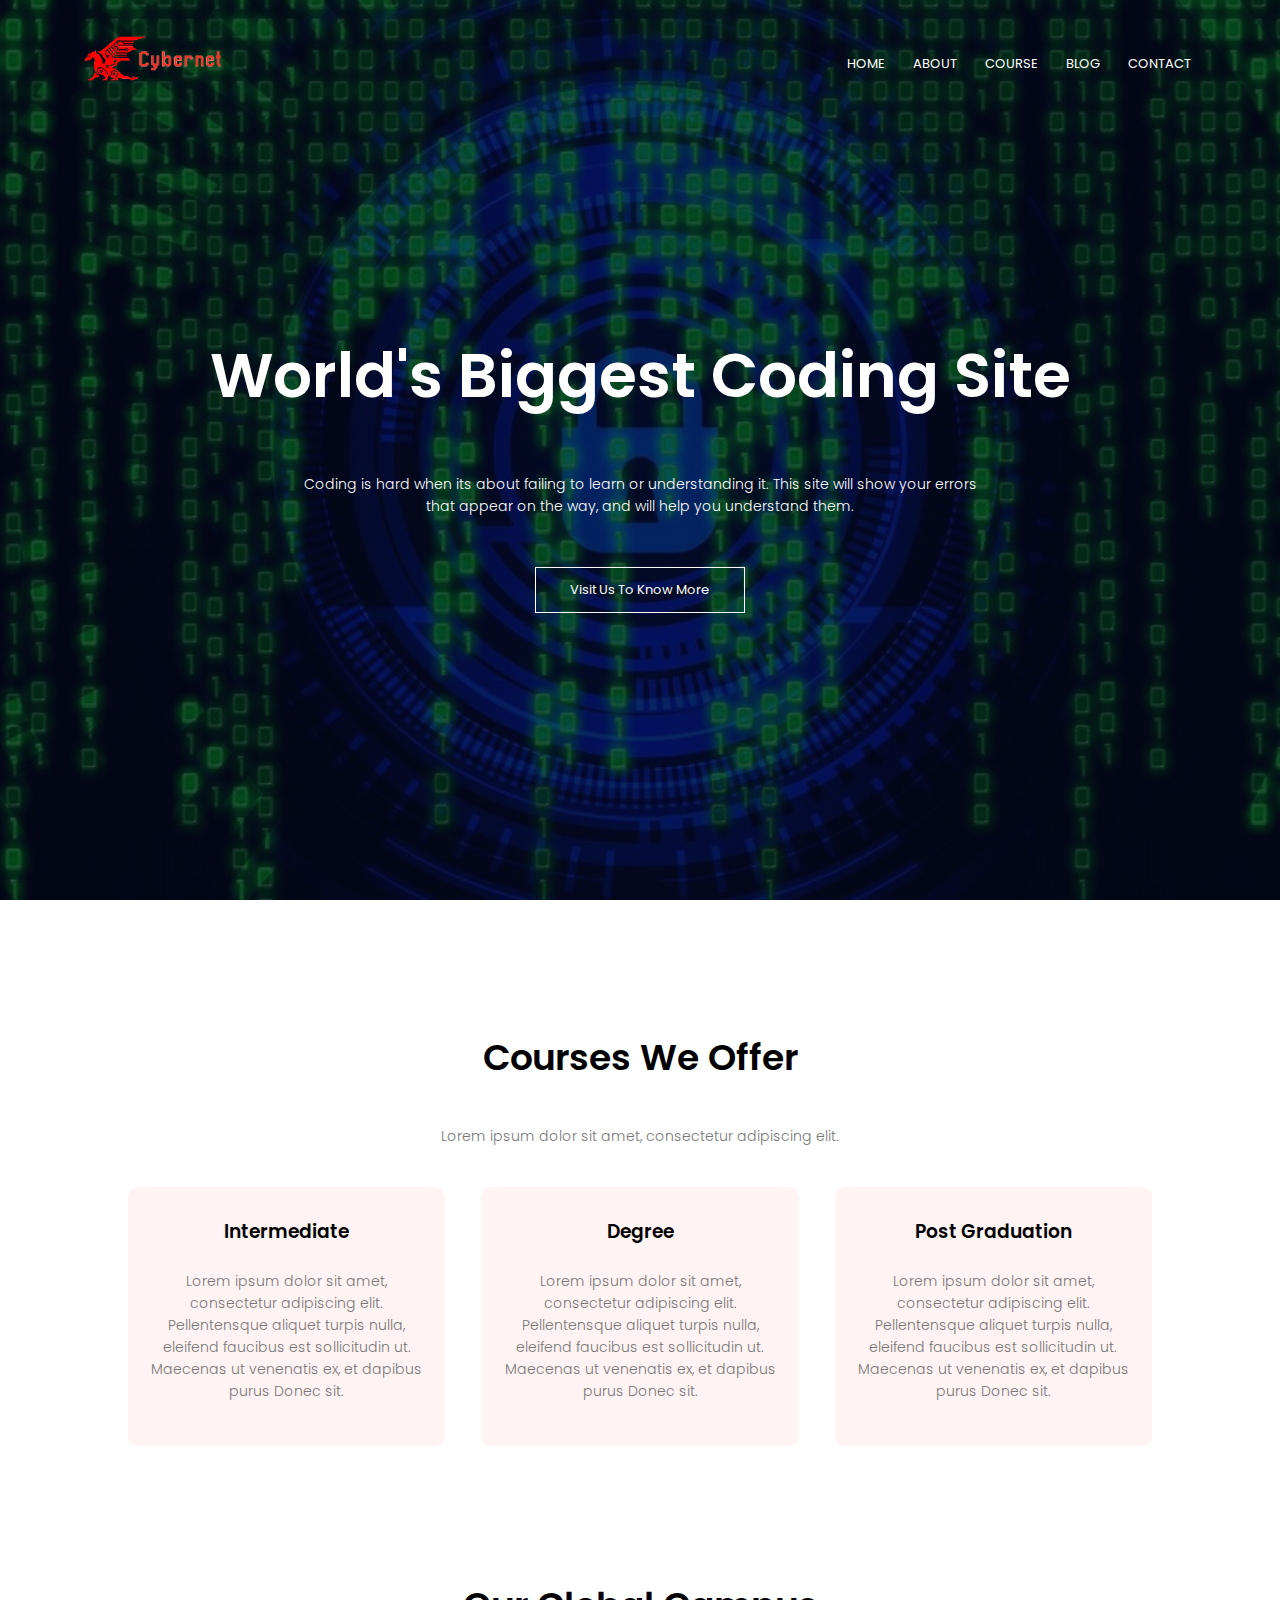
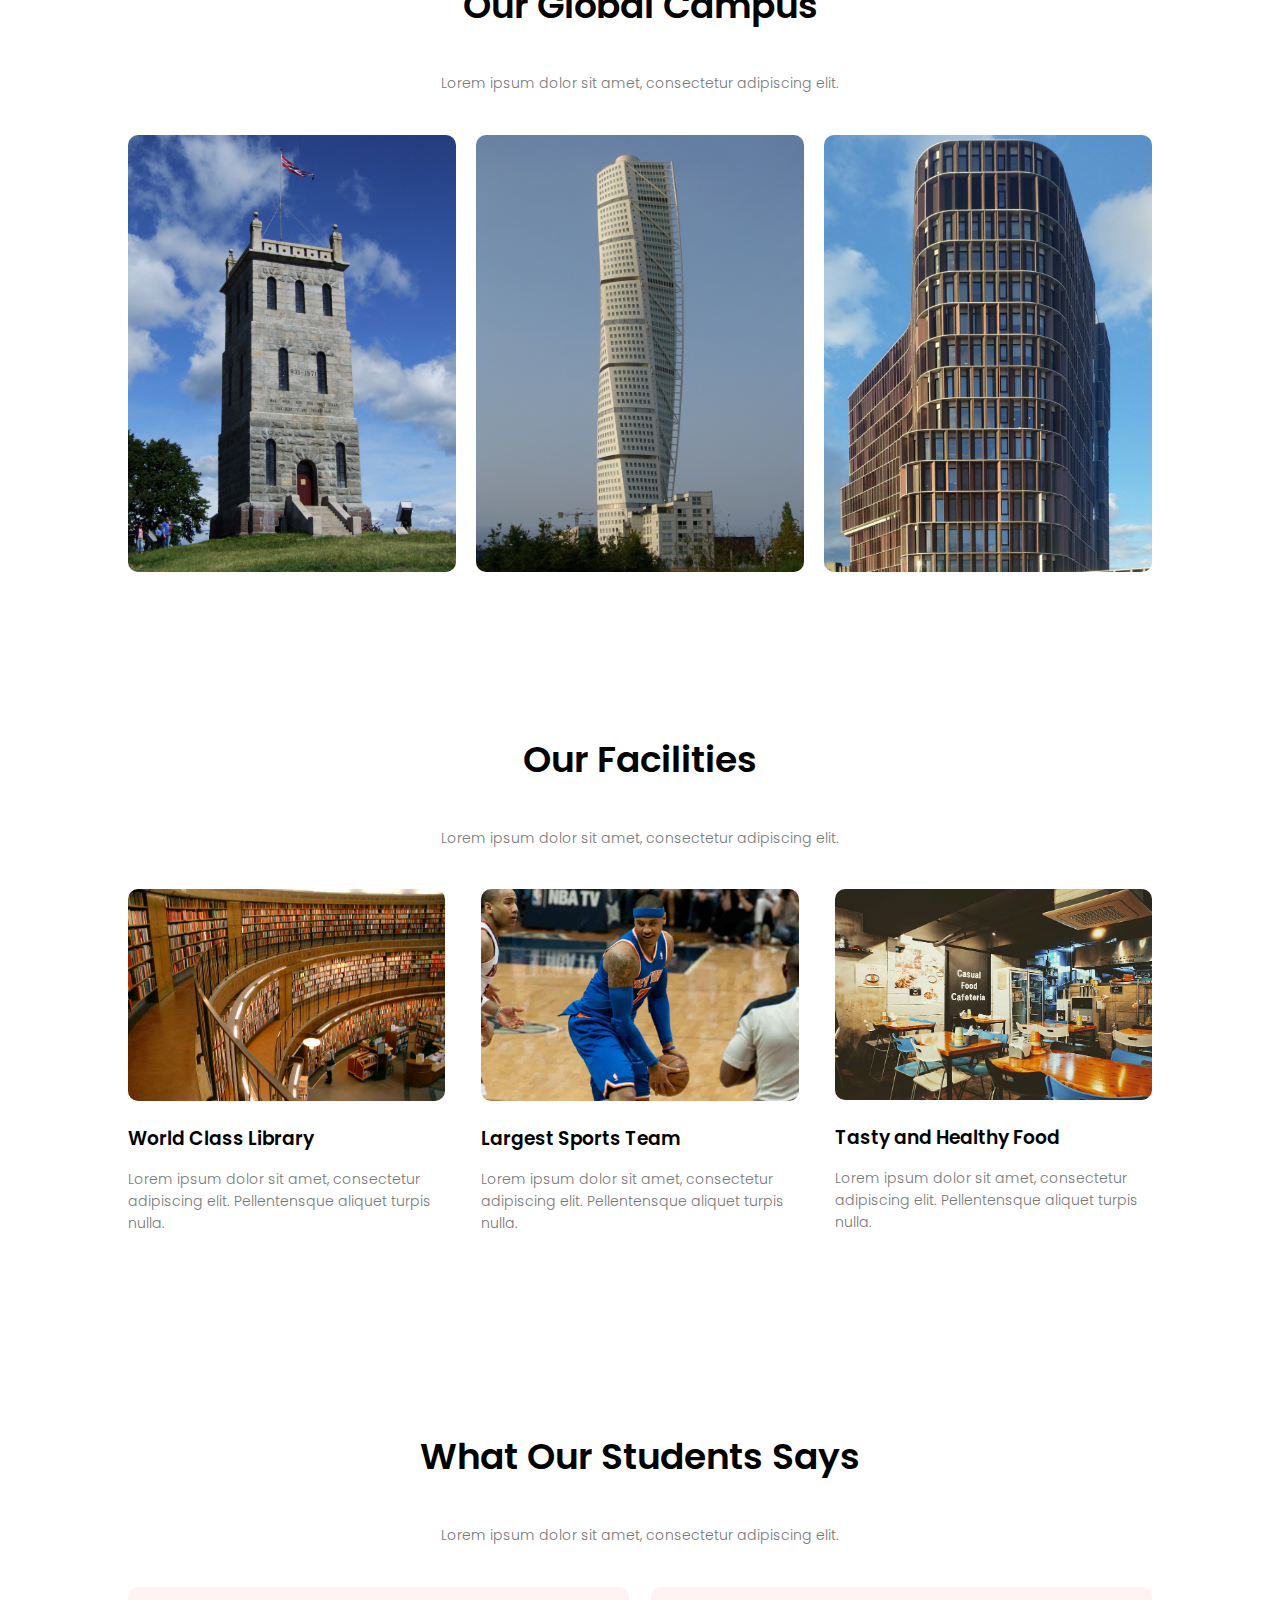
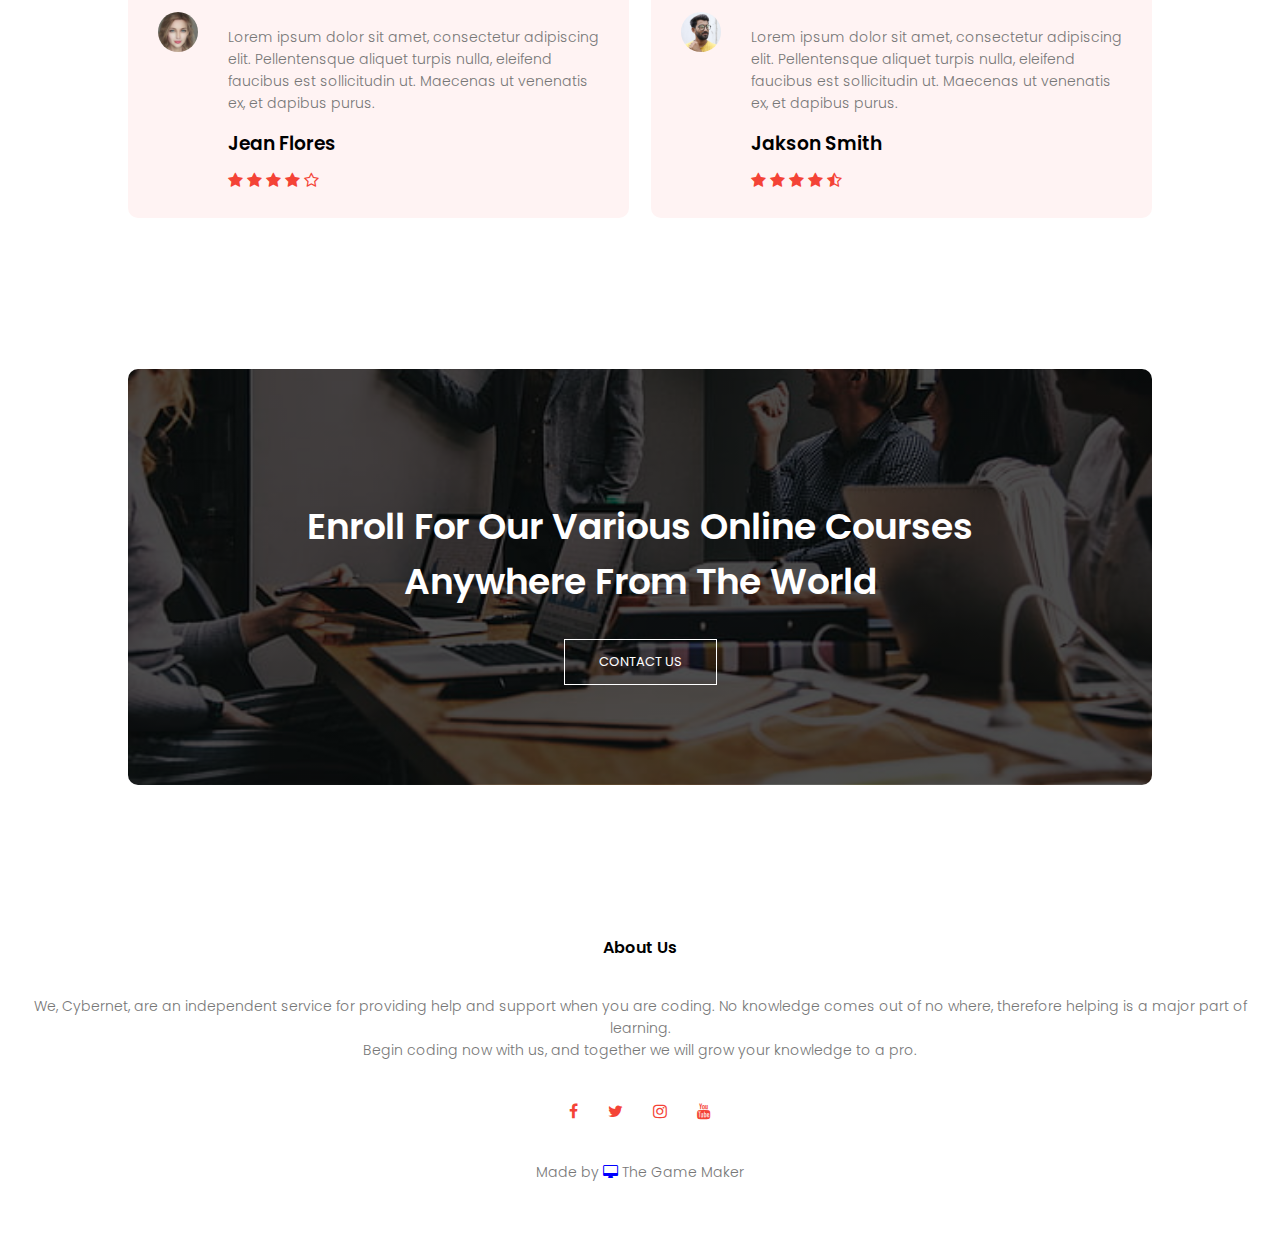
==== commit 68d6eca7: "Update index.html" ====
--- a/index.html
+++ b/index.html
@@ -44,9 +44,9 @@
         <div class="text-box">
             <h1>World's Biggest Coding Site</h1>
             <p>
-                Coding requires failing to learn and understand. This
-                site will show you what you did wrong <br> on your way, and
-                help you understand them.
+                Coding is hard when its about failing to learn or understanding it. This
+                site will show your errors <br> that appear on the way, and
+                will help you understand them.
             </p>
             <a href="" class="hero-btn">Visit Us To Know More</a>
         </div>
@@ -190,9 +190,9 @@
 
     <section class="footer">
         <h4>About Us</h4>
-        <p>Lorem ipsum dolor sit amet, consectetur adipiscing elit.
-            Pellentensque aliquet turpis nulla, eleifend faucibus est <br>
-            sollicitudin ut. Maecenas ut venenatis ex, et dapibus purus.</p>
+        <p>We, Cybernet, are an independent service for providing help and support when you are coding. No knowledge comes out of no where, therefore helping is a major part of learning. <br>
+            Begin coding now with us, and together we will grow your knowledge to a pro.
+        </p>
         <div class="icons">
             <i class="fa fa-facebook"></i>
             <i class="fa fa-twitter"></i>
@@ -218,4 +218,4 @@
 
 </body>
 
-</html>+</html>
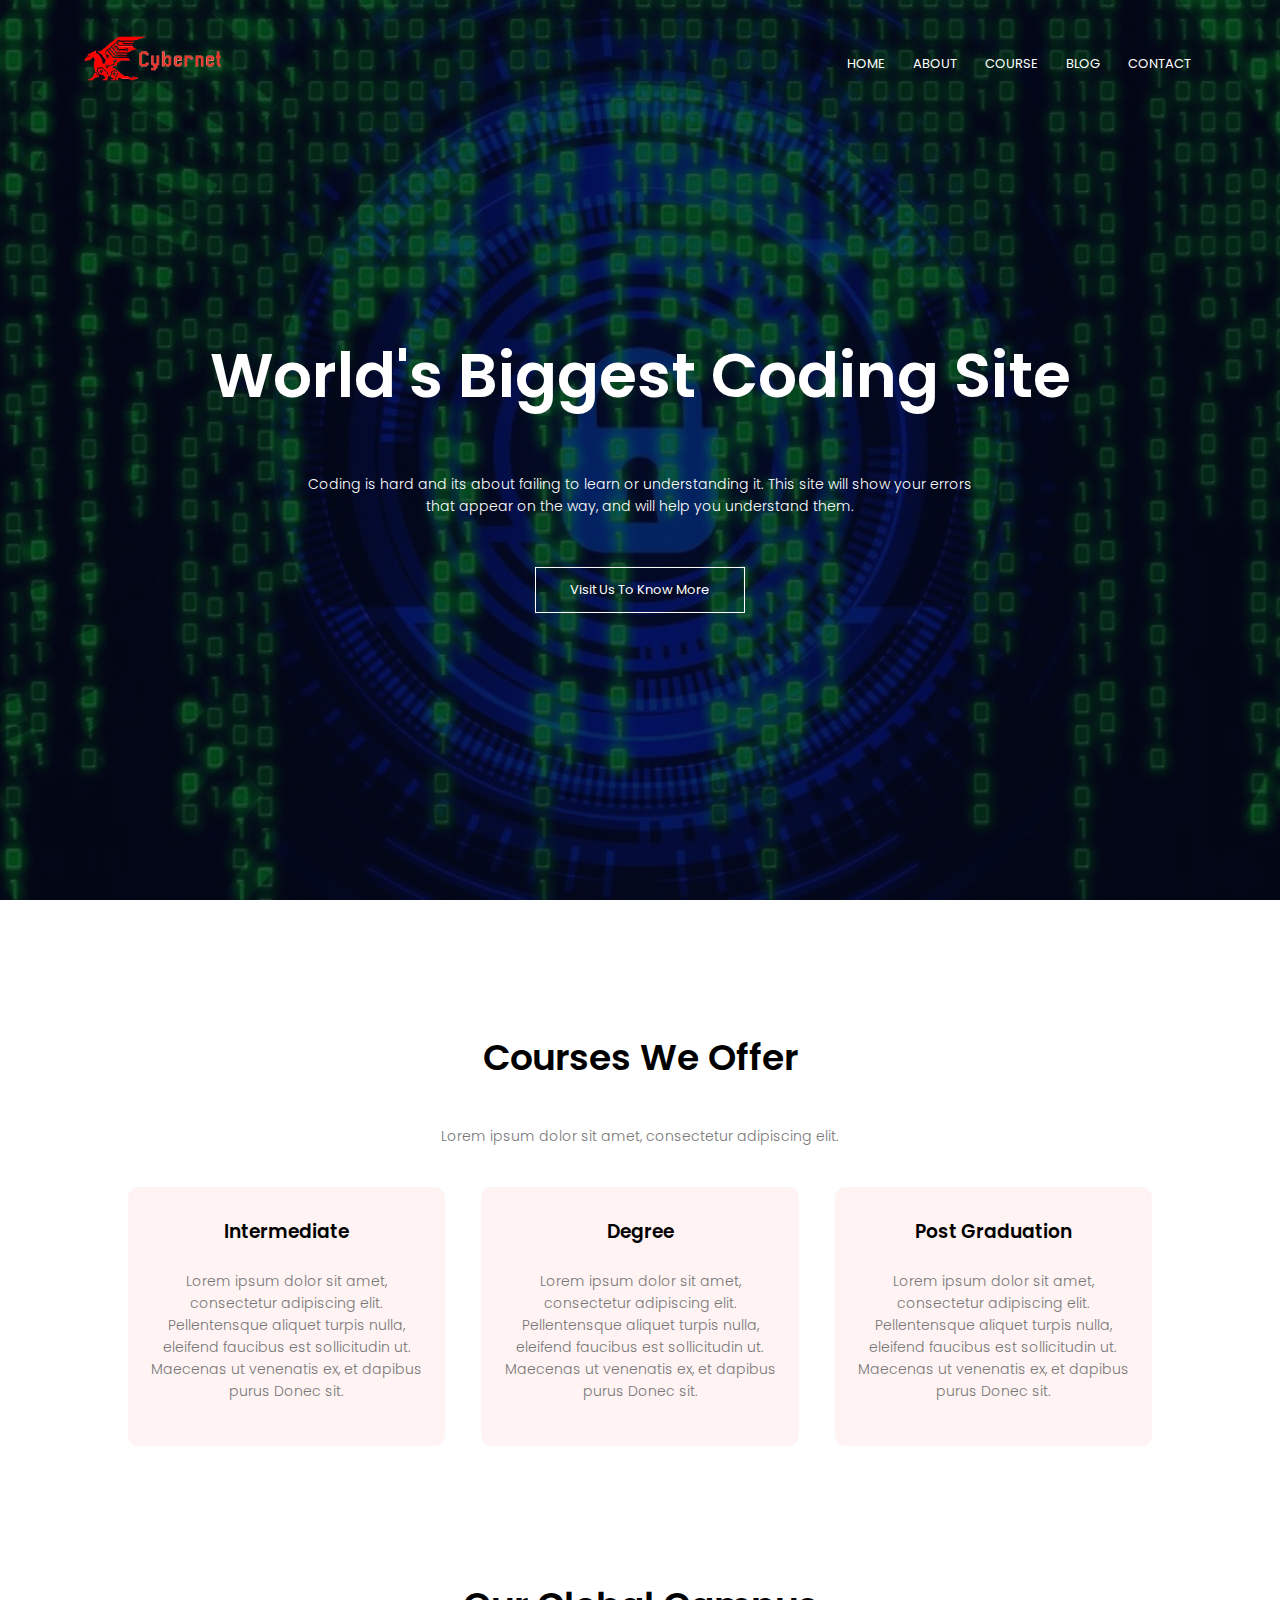
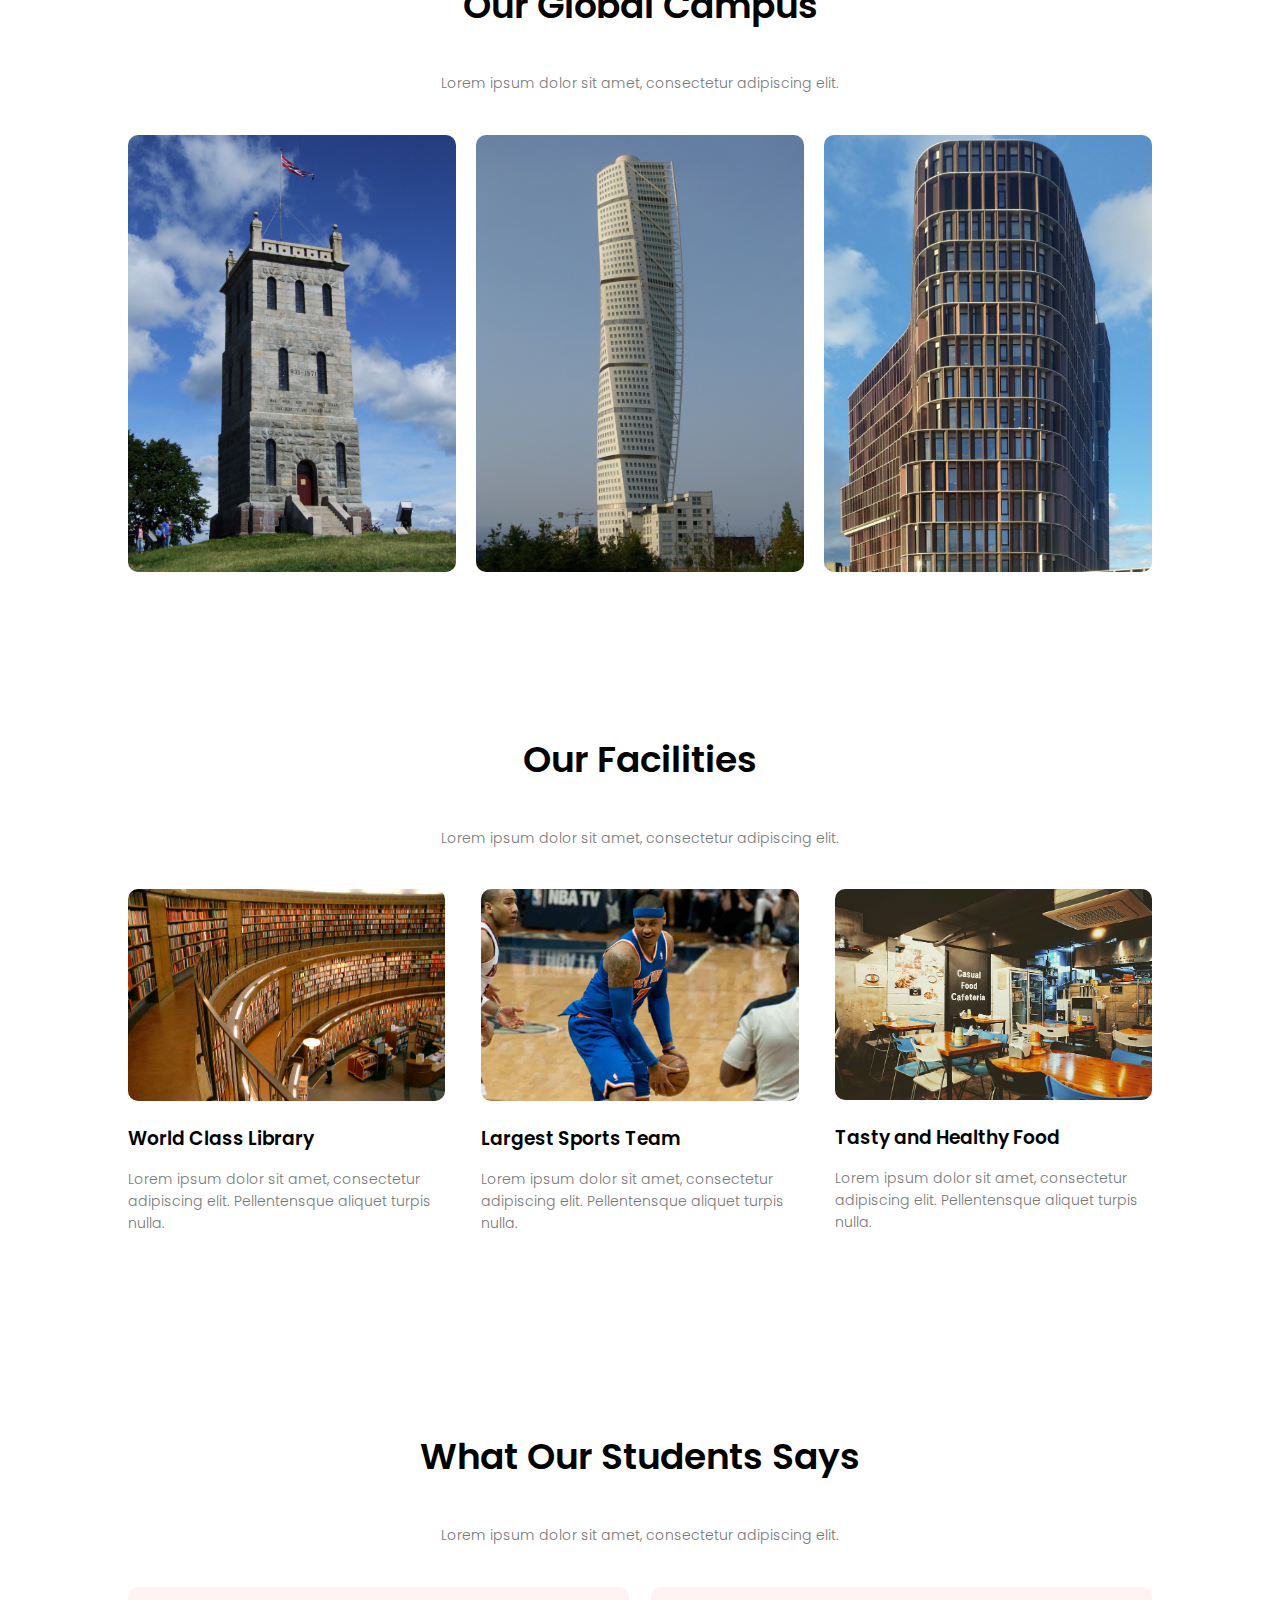
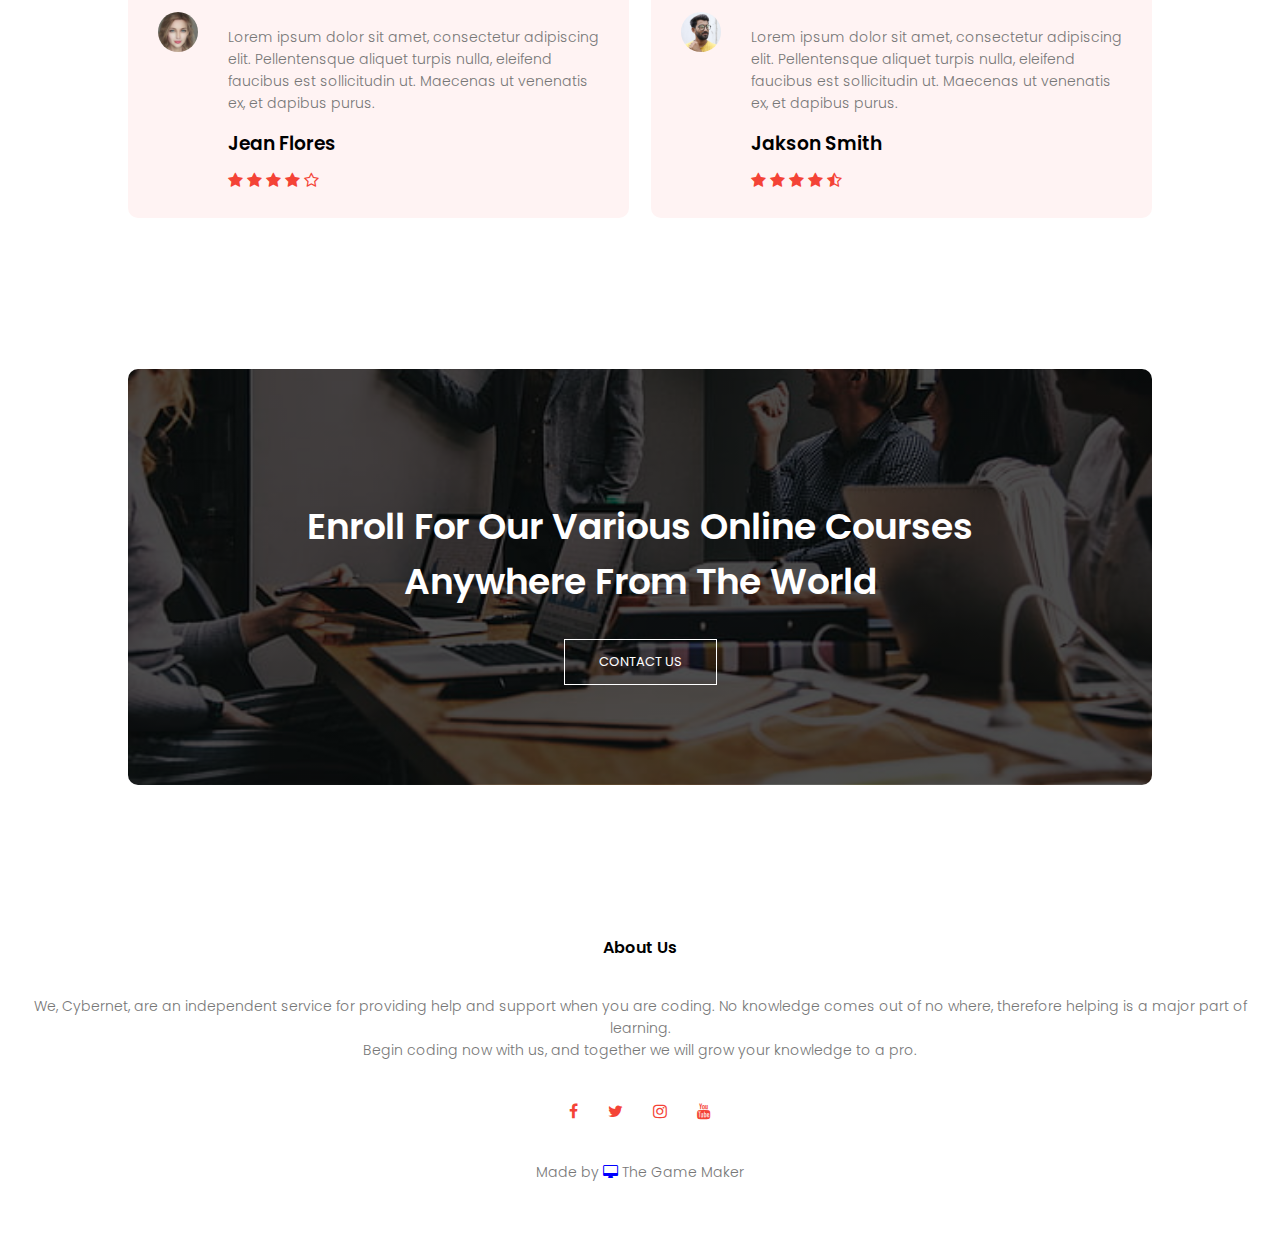
==== commit 0a348af7: "Update index.html" ====
--- a/index.html
+++ b/index.html
@@ -44,7 +44,7 @@
         <div class="text-box">
             <h1>World's Biggest Coding Site</h1>
             <p>
-                Coding is hard when its about failing to learn or understanding it. This
+                Coding is hard and its about failing to learn or understanding it. This
                 site will show your errors <br> that appear on the way, and
                 will help you understand them.
             </p>
